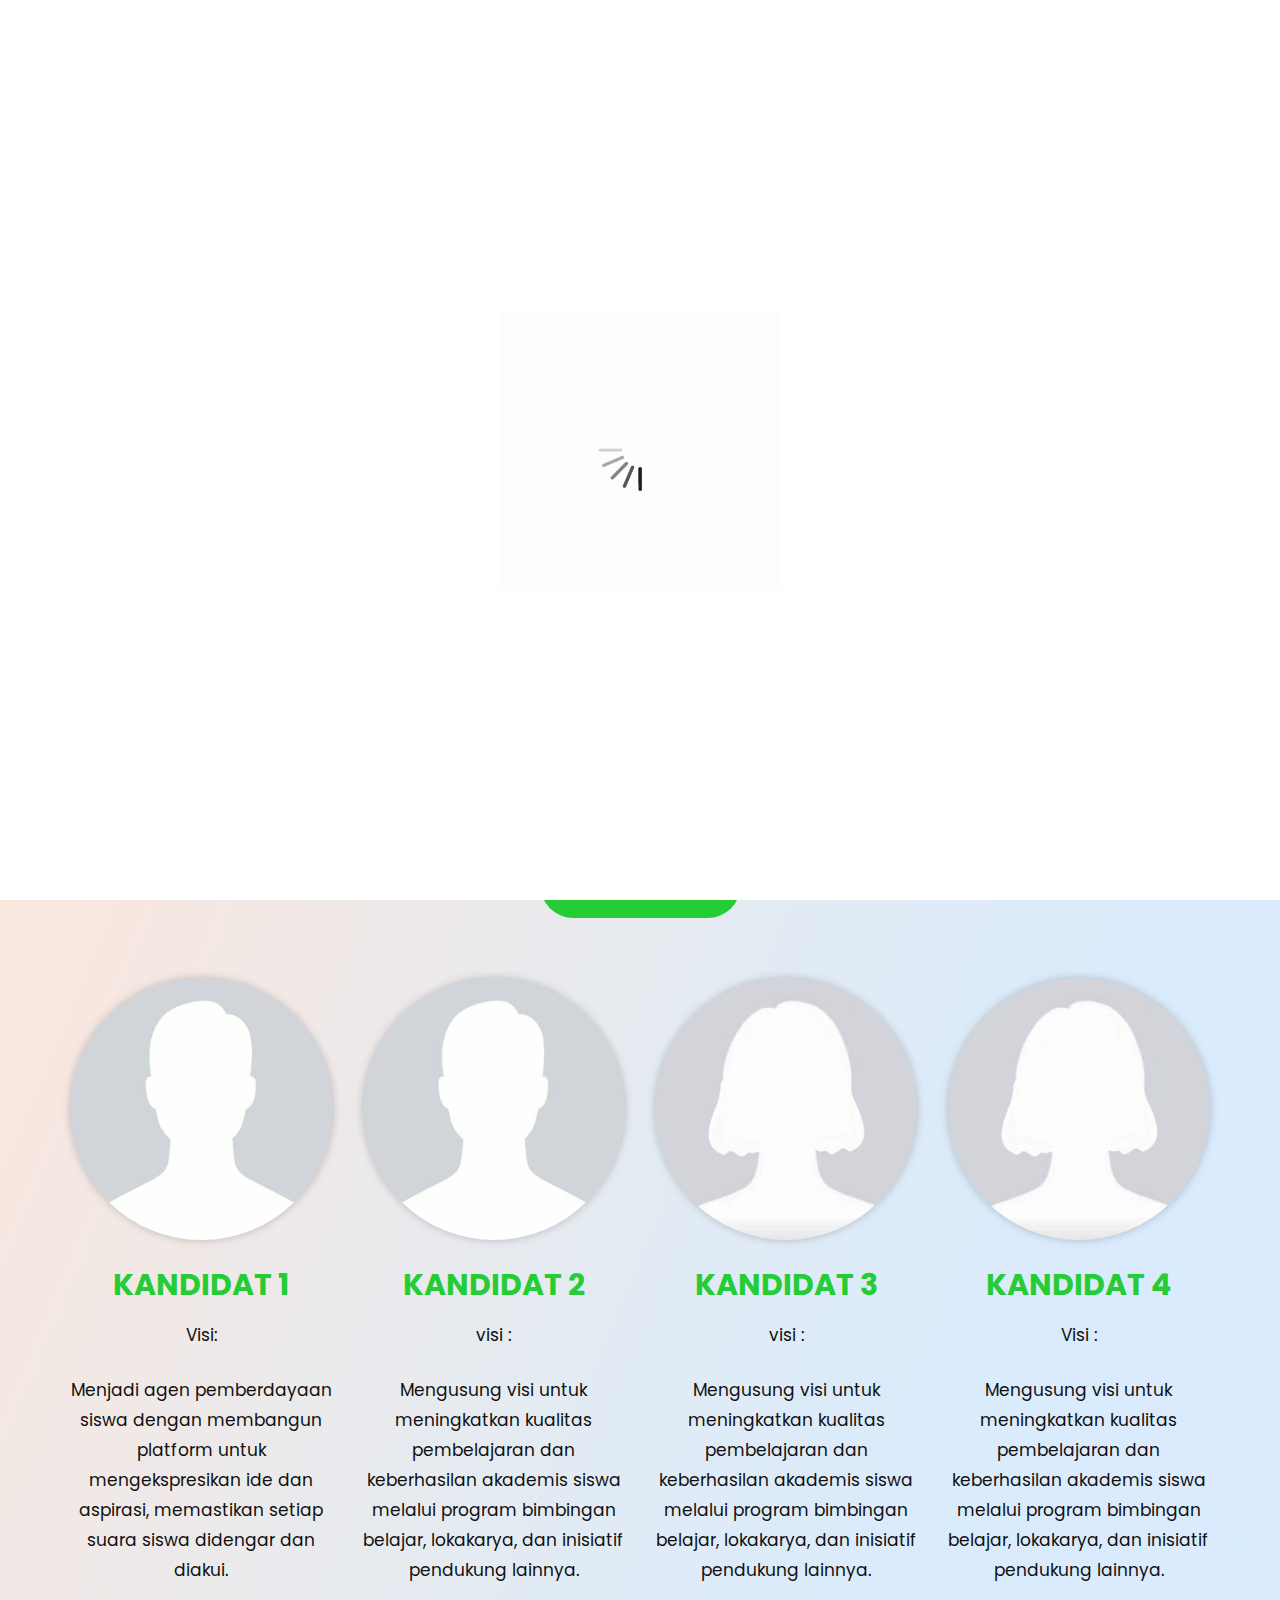
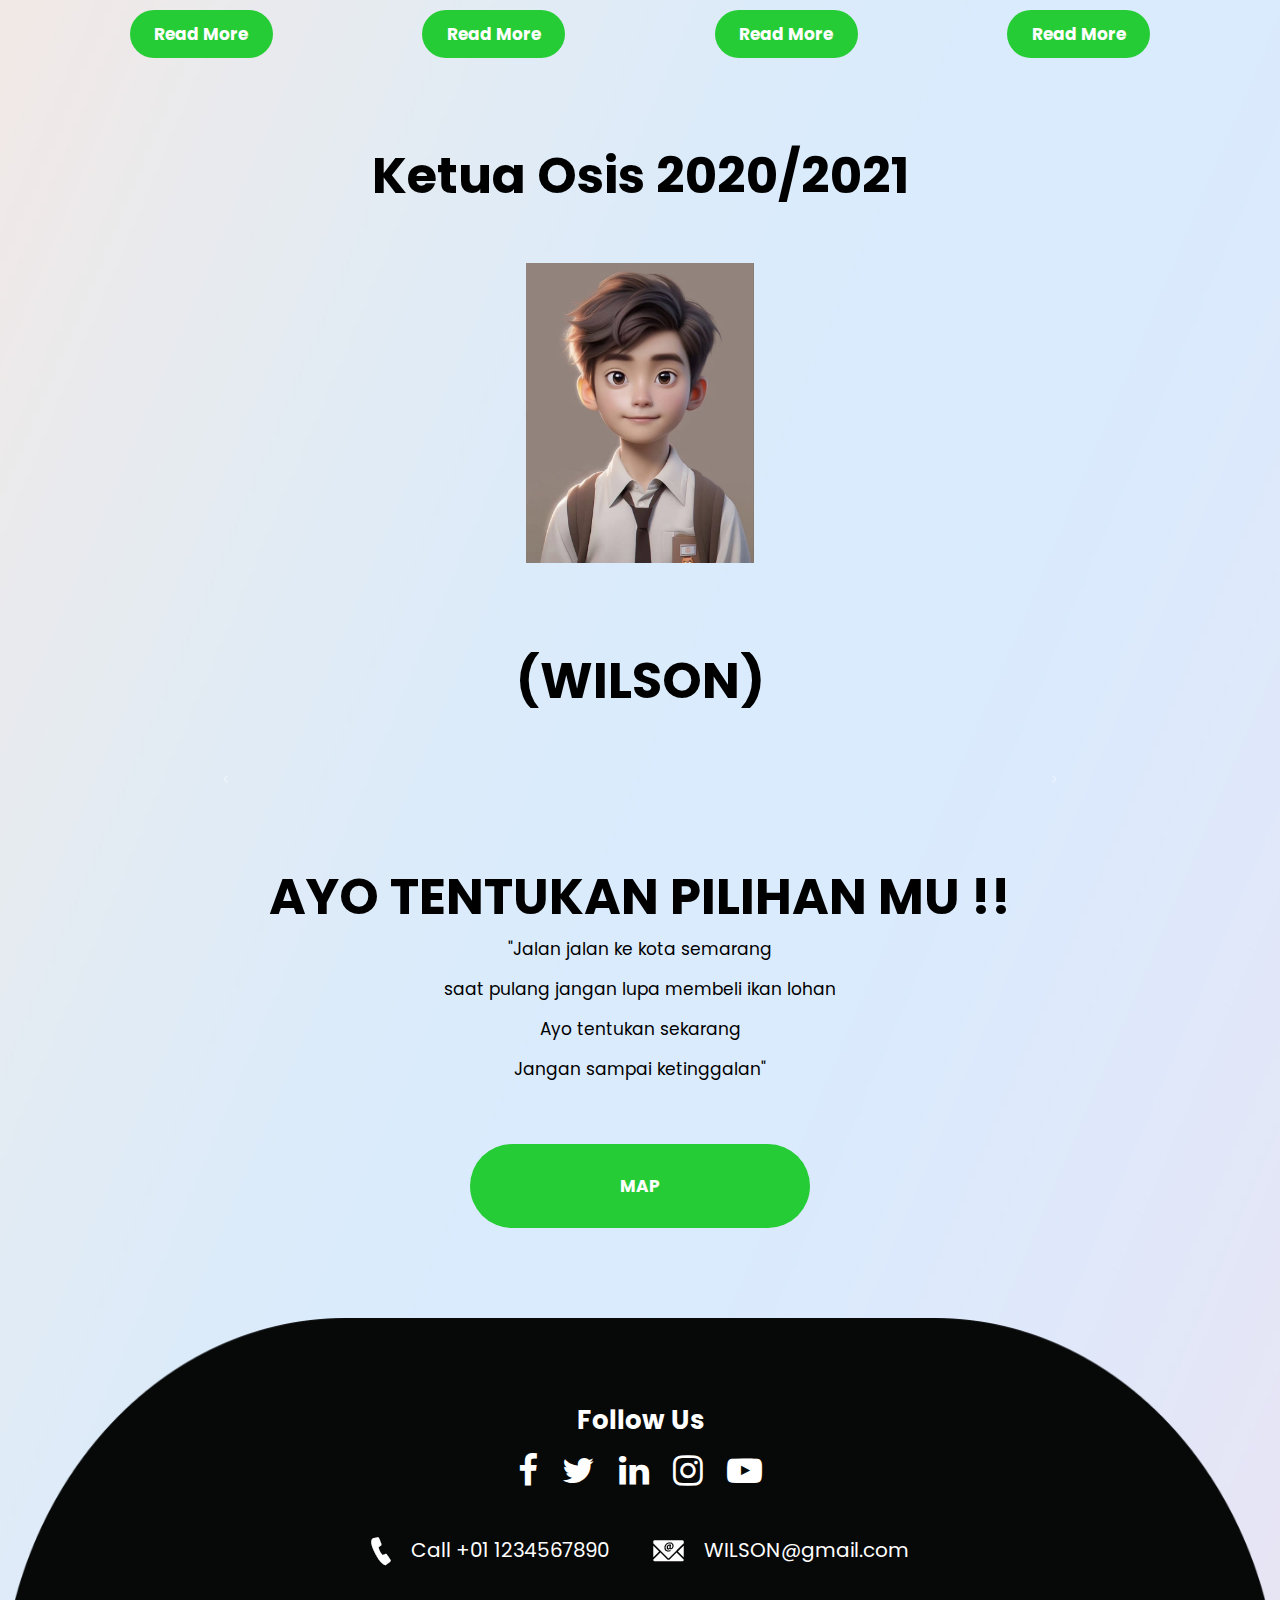
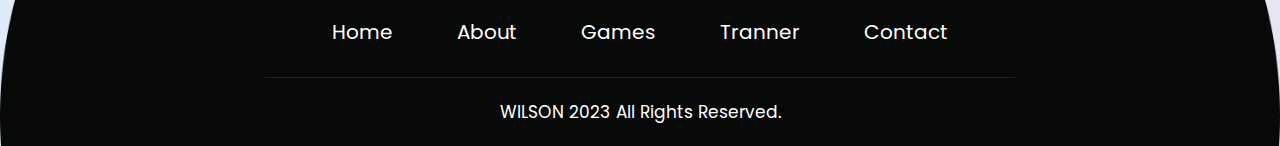
==== poject/index.html @ 49f925e5 "Merge branch 'WLS' of https://github.com/rizkyherdian/TA-PBO-21B-WILSON into WLS" ====
<!DOCTYPE html>
<html lang="en">
   <head>
      <!-- basic -->
      <meta charset="utf-8">
      <meta http-equiv="X-UA-Compatible" content="IE=edge">
      <!-- mobile metas -->
      <meta name="viewport" content="width=device-width, initial-scale=1">
      <meta name="viewport" content="initial-scale=1, maximum-scale=1">
      <!-- site metas -->
      <title>Project PBO_Wilson</title>
      <meta name="keywords" content="">
      <meta name="description" content="">
      <meta name="author" content="">
      <!-- bootstrap css -->
      <link rel="stylesheet" href="css/bootstrap.min.css">
      <!-- style css -->
      <link rel="stylesheet" href="css/style.css">
      <!-- responsive-->
      <link rel="stylesheet" href="css/responsive.css">
      <!-- awesome fontfamily -->
      <link rel="stylesheet" href="https://cdnjs.cloudflare.com/ajax/libs/font-awesome/4.7.0/css/font-awesome.min.css">
      <!--[if lt IE 9]>
      <script src="https://oss.maxcdn.com/html5shiv/3.7.3/html5shiv.min.js"></script>
      <script src="https://oss.maxcdn.com/respond/1.4.2/respond.min.js"></script><![endif]-->
   </head>
   <!-- body -->
   <body class="main-layout">
      <!-- loader  -->
      <div class="loader_bg">
         <div class="loader"><img src="images/loading.gif" alt="" /></div>
      </div>
      <!-- end loader -->
      <div id="mySidepanel" class="sidepanel">
         <a href="javascript:void(0)" class="closebtn" onclick="closeNav()">×</a>
         <a class="active" href="index.html">Home</a>
         <a href="about.html">About</a>
         <a href="games.html">Games</a>
         <a href="tranner.html">Tranner</a>
         <a href="contact.html">Contact</a>
      </div>
      <!-- header -->
      <header>
         <!-- header inner -->
         <div class="head-top">
            <div class="container-fluid">
               <div class="row d_flex">
                  <div class="col-sm-3">
                     <div class="logo">
                        <a href="https://arkas.kemdikbud.go.id/"><img src="images/logo.png" /></a>
                     </div>
                  </div>
                  <div class="col-sm-9">
                     <ul class="email text_align_right">
                        <li><a href="Javascript:void(0)"><i class="fa fa-user" aria-hidden="true"></i></a></li>
                        <li><a href="Javascript:void(0)"><i class="fa fa-search" aria-hidden="true"></i></a></li>
                        <li> <button class="openbtn" onclick="openNav()"><img src="images/menu_btn.png"></button></li>
                     </ul>
                  </div>
               </div>
            </div>
         </div>
      </header>
      <!-- end header -->
      <!-- start slider section -->
      <div  class=" banner_main">
         <div class="container-fluid">
            <div class="row">
               <div class="col-md-12">
                  <div class="club">
                     <figure><img class="sm_n0" src="images/bbnner.png"> <img class="tes_n0" src="images/banner1.jpg"> </figure>
                     <div class="poa_t">
                        <h1>SMP NEGERI 13 BANDAR LAMPUNG </h1>
                        <p>Jl. Marga no.57, Beringin Raya, Kec. Kemiling, Kota Bandar Lampung.</p>
                     </div>
                  </div>
               </div>
            </div>
         </div>
      </div>
      <!-- end slider section -->
      <div class="footbol">
         <div class="container-fluid">
            <div class="row">
               <div class="col-md-12">
                  <div id="myCarousel" class="carousel slide" data-ride="carousel">
                     <ol class="carousel-indicators">
                        <li data-target="#myCarousel" data-slide-to="0" class="active"></li>
                        <li data-target="#myCarousel" data-slide-to="1"></li>
                        <li data-target="#myCarousel" data-slide-to="2"></li>
                     </ol>
                     <div class="carousel-inner">
                        <div class="carousel-item active">
                           <div class="container-fluid">
                              <div class="carousel-caption relative">
                                 <div class="bluid">
                                    <div class="size">
                                       <figure><img src="images/Bud1.png" alt="#"/></figure>
                                    </div>
                                    <a class="read_more" href="Javascript:void(0)">Read More </a>
                                 </div>
                              </div>
                           </div>
                        </div>
                        <div class="carousel-item">
                           <div class="container-fluid">
                              <div class="carousel-caption relative">
                                 <div class="bluid">
                                    <div class="size">

                                                                      
                                       <figure><img src="images/Bud1.png" alt="#"/></figure>
                                    </div>
                                    <a class="read_more" href="Javascript:void(0)">Read More </a>
                                 </div>
                              </div>
                           </div>
                        </div>
                     </div>
                     <a class="carousel-control-prev" href="#myCarousel" role="button" data-slide="prev">
                     <i class="fa fa-angle-left" aria-hidden="true"></i>
                     <span class="sr-only">Previous</span>
                     </a>
                     <a class="carousel-control-next" href="#myCarousel" role="button" data-slide="next">
                     <i class="fa fa-angle-right" aria-hidden="true"></i>
                     <span class="sr-only">Next</span>
                     </a>
                  </div>
               </div>
            </div>
         </div>
      </div>
      <!-- sports -->
      <div class="sports">
         <div class="container">
            <div class="row">
               <div class="col-md-10 offset-md-1">
                  <div class="titlepage text_align_center">
                     <h2>Suarakan Visi dan Misi Anda </h2>
                     <p>Platform ini membentuk sistem pemilihan kepemimpinan siswa yang berbasis teknologi, memfasilitasi siswa untuk mengusulkan kandidat, memahami visi dan misi mereka, dan memberikan suara secara elektronik.
                         Lebih dari sekadar alat pemilihan, inovasi ini juga membuka saluran komunikasi yang lebih efektif antara siswa, guru, dan pihak pengambil keputusan sekolah.</p>
                     <a class="read_more" href="sports.html">Read More</a>
                  </div>
               </div>
            </div>
            <div class="row d_flex">
               <div class="col-md-3">
                  <div class="sports_main text_align_center">
                     <figure><img  src="images/pf1.jpg" alt="#"/></figure>
                     <div class="sports_text">
                        <h3>KANDIDAT 1</h3>
                        <p>Visi:</p>
                        <p> Menjadi agen pemberdayaan siswa dengan membangun platform untuk mengekspresikan ide dan aspirasi, 
                           memastikan setiap suara siswa didengar dan diakui.</p>
                        <a class="read_more" href="sports.html">Read More</a>
                     </div>
                  </div>
               </div>
               <div class="col-md-3">
                  <div class="sports_main text_align_center">
                     <figure><img  src="images/pf1.jpg" alt="#"/></figure>
                     <div class="sports_text">
                        <h3>KANDIDAT 2</h3>
                        <p>visi :</p>
                        <p>Mengusung visi untuk meningkatkan kualitas pembelajaran dan keberhasilan akademis 
                           siswa melalui program bimbingan belajar, lokakarya, dan inisiatif pendukung lainnya.</p>
                        <a class="read_more" href="sports.html">Read More</a>
                     </div>
                  </div>
               </div>
               <div class="col-md-3">
                  <div class="sports_main text_align_center">
                     <figure><img  src="images/pf2.jpg" alt="#"/></figure>
                     <div class="sports_text">
                        <h3>KANDIDAT 3</h3>
                        <p>visi :</p>
                        <p>Mengusung visi untuk meningkatkan kualitas pembelajaran dan keberhasilan akademis siswa
                            melalui program bimbingan belajar, lokakarya, dan inisiatif pendukung lainnya.</p>
                        <a class="read_more" href="sports.html">Read More</a>
                     </div>
                  </div>
               </div>
               <div class="col-md-3">
                  <div class="sports_main text_align_center">
                     <figure><img  src="images/pf2.jpg" alt="#"/></figure>
                     <div class="sports_text">
                        <h3>KANDIDAT 4</h3>
                        <p>Visi :</p>
                        <p>Mengusung visi untuk meningkatkan kualitas pembelajaran dan keberhasilan akademis siswa melalui 
                           program bimbingan belajar, lokakarya, dan inisiatif pendukung lainnya.</p>
                        <a class="read_more" href="sports.html">Read More</a>
                     </div>
                  </div>
               </div>
            </div>
         </div>
      </div>
      <!-- end sports -->
      <!-- about -->
      <div class="about">
         <div class="container">
            <div class="row">
               <div class="col-md-12">
                  <div class="titlepage text_align_center">
                     <h2>Ketua Osis 2020/2021</h2>
                  </div>
               </div>
               <div class="col-md-12">
                  <div class="about_img">
                     <figure><img class="img_responsive" src="images/osis1.jpeg" alt="#"/></figure>
                     <div class="abo_btn">
                       
                     </div>
                  </div>
               </div>
            </div>
         </div>
      </div>
      <!-- end about -->
      <!-- trannir -->
      <div class="trannir">
         <div class="container">
            <div class="row">
               <div class="col-md-12">
                  <div class="titlepage text_align_center">
                     <h2>(WILSON)</h2>
                     <p></p>
                  </div>
               </div>
            </div>
            <div class="row d_flex">
               <div class="col-lg-10 offset-lg-1 col-md-12">
                  <div id="testimo" class="carousel slide our_trannir" data-ride="carousel">
                     <ol class="carousel-indicators">
                        <li data-target="#testimo" data-slide-to="0" class="active"></li>
                        <li data-target="#testimo" data-slide-to="1"></li>
                        <li data-target="#testimo" data-slide-to="2"></li>
                     </ol>
                        <div class="carousel-item">
                           <div class="container">
                              <div class="carousel-caption posi_in">
                                 <div class="trannir_text">
                                    <i><img src="images/clint.jpg" alt="#"/></i>
                                    <h3>Denial sork</h3>
                                    <span>Trannir</span>
                                    <ul class="social_icon text_align_center">
                                       <li> <a href="Javascript:void(0)"><i class="fa fa-facebook-f"></i></a></li>
                                       <li> <a href="Javascript:void(0)"><i class="fa fa-twitter"></i></a></li>
                                       <li> <a href="Javascript:void(0)"><i class="fa fa-linkedin" aria-hidden="true"></i></a></li>
                                       <li> <a href="Javascript:void(0)"><i class="fa fa-instagram" aria-hidden="true"></i></a></li>
                                       <li> <a href="Javascript:void(0)"><i class="fa fa-youtube-play" aria-hidden="true"></i></a></li>
                                    </ul>
                                 </div>
                              </div>
                           </div>
                        </div>
                        <div class="carousel-item">
                           <div class="container">
                              <div class="carousel-caption posi_in">
                                 <div class="trannir_text">
                                    <i><img src="images/clint.jpg" alt="#"/></i>
                                    <h3>Denial sork</h3>
                                    <span>Trannir</span>
                                    <ul class="social_icon text_align_center">
                                       <li> <a href="Javascript:void(0)"><i class="fa fa-facebook-f"></i></a></li>
                                       <li> <a href="Javascript:void(0)"><i class="fa fa-twitter"></i></a></li>
                                       <li> <a href="Javascript:void(0)"><i class="fa fa-linkedin" aria-hidden="true"></i></a></li>
                                       <li> <a href="Javascript:void(0)"><i class="fa fa-instagram" aria-hidden="true"></i></a></li>
                                       <li> <a href="Javascript:void(0)"><i class="fa fa-youtube-play" aria-hidden="true"></i></a></li>
                                    </ul>
                                 </div>
                              </div>
                           </div>
                        </div>
                     </div>
                     <a class="carousel-control-prev" href="#testimo" role="button" data-slide="prev">
                     <i class="fa fa-angle-left" aria-hidden="true"></i>
                     <span class="sr-only">Previous</span>
                     </a>
                     <a class="carousel-control-next" href="#testimo" role="button" data-slide="next">
                     <i class="fa fa-angle-right" aria-hidden="true"></i>
                     <span class="sr-only">Next</span>
                     </a>
                  </div>
               </div>
            </div>
         </div>
      </div>
      <!-- end trannir -->
      <!-- our_club -->
      <div class="our_club">
         <div class="container">
            <div class="row">
               <div class="col-md-10 offset-md-1">
                  <div class="titlepage text_align_center">
                     <h2>AYO TENTUKAN PILIHAN MU !!</h2>
                     <p>"Jalan jalan ke kota semarang</p>
                     <p>saat pulang jangan lupa membeli ikan lohan</p>
                     <p>Ayo tentukan sekarang </p>
                     <p>Jangan sampai ketinggalan"</p>
                  </div>
               </div>
               <div class="col-md-12">
                  <div class="club_btn">
                     
                     <a class="read_more" href="https://maps.app.goo.gl/nCgKA7qinXWR5DsF6">Map</a>
                     
                  </div>
               </div>
            </div>
         </div>
      </div>
      <!-- end our_club -->
      <!-- footer -->
      <footer>
         <div class="footer">
            <div class="container">
               <div class="row">
                  <div class="col-md-8 offset-md-2">
                     <h3>Follow Us</h3>
                     <ul class="social_icon text_align_center">
                        <li> <a href="Javascript:void(0)"><i class="fa fa-facebook-f"></i></a></li>
                        <li> <a href="Javascript:void(0)"><i class="fa fa-twitter"></i></a></li>
                        <li> <a href="Javascript:void(0)"><i class="fa fa-linkedin" aria-hidden="true"></i></a></li>
                        <li> <a href="Javascript:void(0)"><i class="fa fa-instagram" aria-hidden="true"></i></a></li>
                        <li> <a href="Javascript:void(0)"><i class="fa fa-youtube-play" aria-hidden="true"></i></a></li>
                     </ul>
                     <div class="conta text_align_center">
                        <ul>
                           <li> <a href="Javascript:void(0)"><img src="images/call.png" alt="#"/> Call +01 1234567890
                              </a>
                           </li>
                           <li> <a href="Javascript:void(0)"><img src="images/mall.png" alt="#"/> WILSON@gmail.com
                              </a>
                           </li>
                        </ul>
                     </div>
                  </div>
                  <div class="col-md-8 offset-md-2">
                     <div class="menu_bottom text_align_center">
                        <ul>
                           <li><a href="index.html">Home</a></li>
                           <li><a href="about.html">About</a></li>
                           <li><a href="games.html">Games</a></li>
                           <li><a href="tranner.html">Tranner</a></li>
                           <li><a href="contact.html">Contact</a></li>
                        </ul>
                     </div>
                  </div>
               </div>
            </div>
            <div class="copyright text_align_center">
               <div class="container">
                  <div class="row">
                     <div class="col-md-8 offset-md-2">
                        <p>WILSON 2023 All Rights Reserved.</a></p>
                     </div>
                  </div>
               </div>
            </div>
         </div>
      </footer>
      <!-- end footer -->
      <!-- Javascript files-->
      <script src="js/jquery.min.js"></script>
      <script src="js/bootstrap.bundle.min.js"></script>
      <script src="js/jquery-3.0.0.min.js"></script>
      <script src="js/custom.js"></script>
   </body>
</html>
---- poject/css/style.css ----
/*--------------------------------------------------------------------- 
File Name: style.css 
---------------------------------------------------------------------*/


/*--------------------------------------------------------------------- 
import Fonts 
---------------------------------------------------------------------*/

@import url('https://fonts.googleapis.com/css?family=Rajdhani:300,400,500,600,700');
@import url('https://fonts.googleapis.com/css?family=Poppins:100,100i,200,200i,300,300i,400,400i,500,500i,600,600i,700,700i,800,800i,900,900i');
@import url('https://fonts.googleapis.com/css?family=Raleway:100,100i,200,200i,300,300i,400,400i,500,500i,600,600i,700,700i,800,800i,900,900i');
@import url('https://fonts.googleapis.com/css?family=Open+Sans:400,600,600i,700,700i,800,800i&display=swap');

/*--------------------------------------------------------------------- import Files ---------------------------------------------------------------------*/

@import url(font-awesome.min.css);
@import url(owl.carousel.min.css);

/*--------------------------------------------------------------------- 
basic 
---------------------------------------------------------------------*/

body {
     color: #666666;
     font-size: 14px;
     font-family: 'Poppins', sans-serif;
     line-height: 1.80857;
     font-weight: normal;
     background: url(../images/bg-body.jpg);
     background-position: center;
     background-repeat: no-repeat;
}
.size
{
     width: 25%;
     height: 20%;
     display: block;
    margin-left: auto;
    margin-right: auto;
}
a {
     color: #1f1f1f;
     text-decoration: none !important;
     outline: none !important;
     -webkit-transition: all .3s ease-in-out;
     -moz-transition: all .3s ease-in-out;
     -ms-transition: all .3s ease-in-out;
     -o-transition: all .3s ease-in-out;
     transition: all .3s ease-in-out;
}

h1,
h2,
h3,
h4,
h5,
h6 {
     letter-spacing: 0;
     font-weight: normal;
     position: relative;
     padding: 0;
     font-weight: normal;
     line-height: normal;
     color: #111111;
     margin: 0
}

h1 {
     font-size: 24px
}

h2 {
     font-size: 22px
}

h3 {
     font-size: 18px
}

h4 {
     font-size: 16px
}

h5 {
     font-size: 14px
}

h6 {
     font-size: 13px
}

*,
*::after,
*::before {
     -webkit-box-sizing: border-box;
     -moz-box-sizing: border-box;
     box-sizing: border-box;
}

h1 a,
h2 a,
h3 a,
h4 a,
h5 a,
h6 a {
     color: #212121;
     text-decoration: none!important;
     opacity: 1
}

button:focus {
     outline: none;
}

ul,
li,
ol {
     margin: 0px;
     padding: 0px;
     list-style: none;
}

p {
     margin: 0px;
     padding: 0;
     font-weight: 400;
     font-size: 17px;
     line-height: 28px;
}

a {
     color: #222222;
     text-decoration: none;
     outline: none !important;
}

a,
.btn {
     text-decoration: none !important;
     outline: none !important;
     -webkit-transition: all .3s ease-in-out;
     -moz-transition: all .3s ease-in-out;
     -ms-transition: all .3s ease-in-out;
     -o-transition: all .3s ease-in-out;
     transition: all .3s ease-in-out;
}

img {
     max-width: 100%;
     height: auto;
}

 :focus {
     outline: 0;
}

.btn-custom {
     margin-top: 20px;
     background-color: transparent !important;
     border: 2px solid #ddd;
     padding: 12px 40px;
     font-size: 16px;
}

.lead {
     font-size: 18px;
     line-height: 30px;
     color: #767676;
     margin: 0;
     padding: 0;
}

.form-control:focus {
     border-color: #ffffff !important;
     box-shadow: 0 0 0 .2rem rgba(255, 255, 255, .25);
}

.navbar-form input {
     border: none !important;
}

.badge {
     font-weight: 500;
}

blockquote {
     margin: 20px 0 20px;
     padding: 30px;
}

button {
     border: 0;
     margin: 0;
     padding: 0;
     cursor: pointer;
}

.full {
     width: 100%;
     float: left;
     margin: 0;
     padding: 0;
}

.text_align_center {
     text-align: center;
}

.text_align_left {
     text-align: left;
}

.text_align_right {
     text-align: right;
}

.d_flex {
     display: flex;
     align-items: center;
     flex-wrap: wrap;
}

.container {
     max-width: 1170px;
}


/*---------------------------- 
loader  
----------------------------*/

.loader_bg {
     position: fixed;
     z-index: 9999999;
     background: #fff;
     width: 100%;
     height: 100%;
}

.loader {
     height: 100%;
     width: 100%;
     position: absolute;
     left: 0;
     top: 0;
     display: flex;
     justify-content: center;
     align-items: center;
}

.loader img {
     width: 280px;
}


/*--------------------------------------------------------------------- 
header 
---------------------------------------------------------------------*/

header {
     background: transparent;
     width: 100%;
     padding: 40px 0px;
     position: absolute;
     z-index: 9;
}


/*--------------------------------------------------------------------- 
menu section
---------------------------------------------------------------------*/

ul.email {
     float: right;
     padding-top: 1px;
}

ul.email li {
     display: inline-block;
     padding-right: 20px;
}

ul.email li:last-child {
     padding-right: 0;
}

ul.email li a {
     color: #343650;
     font-size: 20px;
}

.sidepanel {
     width: 0;
     position: fixed;
     z-index: 9999999;
     height: 100%;
     top: 0;
     left: 0;
     background-color: #1f1d47;
     overflow-x: hidden;
     transition: 0.5s;
     padding-top: 60px;
}

.sidepanel a {
     padding: 8px 8px 8px 32px;
     text-decoration: none;
     font-size: 20px;
     color: #fff;
     display: block;
     transition: 0.3s;
}

.sidepanel a:hover {
     color: #26cc35;
}

.sidepanel a.active {
     color: #26cc35;
}

.sidepanel .closebtn {
     position: absolute;
     top: 0;
     right: 25px;
     font-size: 36px;
}

.openbtn {
     cursor: pointer;
     background-color: transparent;
     color: white;
     border: none;
}


/** banner_main **/

.banner_main {
     margin: 0 170px;
}

.tes_n0 {
     display: none;
}

.poa_t {
     position: absolute;
     top: 80px;
     left: 0;
     right: 0;
}

.club {
     text-align: center;
}

.club figure {
     margin: 0;
}

.club figure img {
     height: 417px;
}

.club h1 {
     color: #fff;
     font-size: 50px;
     line-height: 50px;
     text-transform: uppercase;
     font-weight: bold;
     padding-bottom: 10px;
}

.club p {
     color: #fff;
     line-height: 25px;
     font-weight: 400;
     font-size: 17px;
}

.footbol {
     margin-top: -180px;
}

#myCarousel .carousel-indicators {
     display: none;
}

#myCarousel a.carousel-control-next,
#myCarousel a.carousel-control-prev {
     background: #26cc35;
     width: 80px;
     height: 80px;
     top: 49%;
     opacity: 1;
     font-size: 35px;
     color: #fff;
     border-radius: 50px;
}

#myCarousel a.carousel-control-next {
     right: 5%;
}

#myCarousel a.carousel-control-prev {
     left: 5%;
}

#myCarousel a.carousel-control-next:focus,
#myCarousel a.carousel-control-next:hover,
#myCarousel a.carousel-control-prev:focus,
#myCarousel a.carousel-control-prev:hover {
     background: #1f1d47;
     color: #fff;
     opacity: 1;
}

.relative {
     position: inherit;
     bottom: 0;
     padding: 0;
}

.bluid {
     text-align: center;
}

.foot_img {
     background: #26cc35;
     max-width: 350px;
     margin: 0 auto;
     padding: 65px 0 58px 0;
     border-radius: 60%;
     margin-bottom: 80px;
}

.titlepage {
     padding-bottom: 60px;
}

.titlepage h2 {
     font-size: 50px;
     font-weight: bold;
     line-height: 55px;
     color: #000000;
}

.read_more {
     display: inline-block;
     background: #26cc35;
     color: #fff;
     max-width: 201px;
     height: 67px;
     line-height: 67px;
     width: 100%;
     font-size: 17px;
     text-align: center;
     font-weight: bold;
     border-radius: 50px;
     transition: ease-in all 0.5s;
}

.read_more:hover {
     background: #1f1d46;
     color: #fff;
     transition: ease-in all 0.5s;
}

.img_responsive {
     max-width: 20%;
     display: block;
    margin-left: auto;
    margin-right: auto;
}


/** sports **/

.sports {
     padding-top: 90px;
}

.sports .titlepage p {
     color: #000000;
     font-size: 17px;
     line-height: 30px;
     padding-top: 10px;
     margin-bottom: 40px;
}

.sports_main figure {
     margin: 0;
}

.dorder {
     border: #1f1d45 solid 40px;
}

.sports_main figure img {
     filter: drop-shadow(0px 0px 4px #1e1e1e3d);
     border-radius: 50%;
}

.sports_text h3 {
     padding-top: 30px;
     color: #26cc35;
     font-size: 30px;
     line-height: 30px;
     padding-bottom: 20px;
     font-weight: bold;
     text-transform: uppercase;
}

.sports_text p {
     color: #111111;
     font-size: 17px;
     line-height: 30px;
     padding-bottom: 25px;
}

.dark3 {
     color: #171717 !important;
}

.sports_text .read_more {
     max-width: 143px;
     line-height: 48px;
     height: 48px;
}


/* end sports */


/** about **/

.about {
     padding-top: 90px;
}

.about .titlepage p {
     color: #000000;
     font-size: 17px;
     line-height: 30px;
     padding-top: 10px;
}

.about_img figure {
     margin: 0;
}

.abo_btn {
     position: absolute;
     background-position: center;
     text-align: center;
     display: flex;
     align-items: center;
     justify-content: center;
     left: 0;
     right: 0;
     top: 0;
     bottom: 0;
}


/** end about **/


/** trannir **/

.trannir {
     padding-top: 90px;
}

.trannir .titlepage {
     padding-bottom: 60px;
}

.trannir .titlepage p {
     color: #000000;
     font-size: 17px;
     line-height: 30px;
     padding-top: 10px;
}

.posi_in {
     position: inherit;
     padding: 0;
}

.trannir_text i img {
     border-radius: 50%;
}

.trannir_text h3 {
     margin-top: 40px;
     color: #111111;
     font-size: 31px;
     padding: 0;
     font-weight: bold;
     line-height: 20px;
}

.trannir_text span {
     color: #26cc35;
     font-size: 23px;
     font-weight: bold;
     display: block;
}

.trannir_text ul.social_icon li a {
     color: #000000;
}

#testimo .carousel-indicators {
     display: none;
}

#testimo a.carousel-control-next,
#testimo a.carousel-control-prev {
     background: #26cc35;
     width: 80px;
     height: 80px;
     top: 49%;
     opacity: 1;
     font-size: 40px;
     border-radius: 40px;
     color: #fff;
}

#testimo a.carousel-control-next:focus,
#testimo a.carousel-control-next:hover,
#testimo a.carousel-control-prev:focus,
#testimo a.carousel-control-prev:hover {
     background: #1f1d47;
     color: #fff;
     opacity: 1;
}


/** end trannir **/


/* our_club */

.our_club {
     padding-top: 90px;
}

.our_club .titlepage p {
     color: #000000;
     font-size: 17px;
     line-height: 30px;
     padding-top: 10px;
}

.club_btn {
     display: flex;
     justify-content: center;
     flex-wrap: wrap;
}

.club_btn .read_more {
     max-width: 340px;
     height: 84px;
     line-height: 84px;
     text-transform: uppercase;
     margin: 0 11px;
}


/* end our_club */


/** footer **/

.footer {
     background: url(../images/footer_bg.png);
     background-repeat: no-repeat;
     background-position: center;
     background-size: 100% 100%;
     padding-top: 90px;
     margin-top: 90px;
}

.footer h3 {
     color: #ffffff;
     font-size: 26px;
     font-weight: bold;
     line-height: 25px;
     text-align: center;
}

ul.social_icon {
     padding-top: 20px;
}

ul.social_icon li {
     display: inline-block;
     padding-right: 20px;
}

ul.social_icon li:last-child {
     padding-right: 0;
}

ul.social_icon li a {
     color: #fff;
     display: inline-block;
     text-align: center;
     line-height: 35px;
     font-size: 35px;
     font-weight: bold;
}

ul.social_icon li a:hover {
     color: #26cc35;
     transform: rotate(360deg);
     transition: ease-in all 0.7s;
}

.conta {
     margin-top: 40px;
}

.conta ul li {
     display: inline-block;
     padding-right: 40px;
}

.conta ul li:last-child {
     padding-right: 0;
}

.conta ul li a {
     color: #fff;
     font-size: 20px;
}

.conta ul li a img {
     padding-right: 15px;
}

.menu_bottom {
     padding-top: 50px;
}

.menu_bottom li {
     display: inline-block;
     padding: 0 30px;
     color: #ffffff;
}

.menu_bottom ul li a {
     color: #fff;
     font-size: 20px;
     line-height: 29px;
}

.menu_bottom li a:hover {
     color: #26cc35;
}

.copyright {
     margin-top: 30px;
}

.copyright p {
     color: #fff;
     padding: 20px 0px;
     border-top: #222323 solid 1px;
}

.copyright a {
     color: #fff;
}

.copyright a:hover {
     color: #26cc35;
}


/** end footer **/


/*- - ener page css--*/

.inner_page header {
     box-shadow: 0 -3px 12px 0px #26cc35;
     position: inherit;
     background: #fff;
}

.inner_page .testimonial {
     margin-top: 90px;
}


/** contact section **/

.contact {
     padding-top: 90px;
}

.main_form .contactus {
     border: #fff solid 1px;
     padding: 0 15px;
     margin-bottom: 25px;
     width: 100%;
     height: 63px;
     background: #fff;
     color: #828181;
     font-size: 16px;
     font-weight: normal;
     box-shadow: 0px 0px 18px rgba(22, 22, 23, 0.11);
}

.main_form .textarea {
     border: #fff solid 1px;
     margin-bottom: 25px;
     width: 100%;
     background: #fff;
     color: #828181;
     font-size: 18px;
     font-weight: normal;
     padding: 36px 15px 0 15px;
     border-radius: 0;
     box-shadow: 0px 0px 18px rgba(22, 22, 23, 0.11);
     height: 109px;
}

.main_form .send_btn {
     font-size: 20px;
     transition: ease-in all 0.5s;
     background-color: #26cc35;
     text-transform: uppercase;
     color: #fff;
     padding: 12px 0px;
     max-width: 243px;
     width: 100%;
     display: block;
     margin-top: 10px !important;
     font-weight: 500;
     margin: 0 auto;
}

.main_form .send_btn:hover {
     background-color: #1f1d47;
     transition: ease-in all 0.5s;
     color: #000000;
}

#request *::placeholder {
     color: #828181;
     opacity: 1;
}


/** end contact section **/
---- poject/css/responsive.css ----
/*--------------------------------------------------------------------- 
File Name: responsive.css 
---------------------------------------------------------------------*/

@media (min-width: 1200px) and (max-width: 1320px) {}

@media (min-width: 992px) and (max-width: 1199px) {
    .banner_main {
        margin: 0 151px;
    }
    .club_btn .read_more {
        max-width: 296px;
    }
    .poa_t {
        padding: 0 30px;
    }
    .menu_bottom li {
        padding: 0 26px;
    }
}

@media (min-width: 768px) and (max-width: 991px) {
    .banner_main {
        margin: 0 151px;
    }
    .poa_t {
        padding: 0 30px;
    }
    .footbol {
        margin-top: -126px;
    }
    .club figure img {
        height: 354px;
    }
    .club_btn .read_more {
        max-width: 220px;
    }
    .conta ul li {
        padding-right: 25px;
    }
    .conta ul li a img {
        padding-right: 5px;
    }
    .menu_bottom li {
        padding: 0 11px;
    }
}

@media (min-width: 576px) and (max-width: 767px) {
    header {
        position: inherit;
        background: #fff;
    }
    .banner_main {
        margin: 0;
    }
    .sm_n0 {
        display: none;
    }
    .tes_n0 {
        display: inherit;
    }
    .poa_t {
        padding: 0 30px;
    }
    .sports_main {
        margin-bottom: 30px;
    }
    .club_btn .read_more {
        max-width: 174px;
        height: 64px;
        line-height: 64px;
        margin: 0 4px;
    }
    .menu_bottom li {
        padding: 0 16px;
    }
}

@media (max-width: 575px) {
    header {
        position: inherit;
        background: #fff;
    }
    .d_none {
        display: none !important;
    }
    .email {
        padding-top: 0 !important;
        margin-top: -44px;
    }
    .logo {
        display: block;
        width: 144px;
        float: left;
    }
    .banner_main {
        margin: 0;
    }
    .sm_n0 {
        display: none;
    }
    .tes_n0 {
        display: inherit;
    }
    .poa_t {
        padding: 0 30px;
        top: 58px;
    }
    .club h1 {
        font-size: 37px;
    }
    .sports_main {
        margin-bottom: 30px;
    }
    .club figure img {
        height: 276px;
    }
    .footbol {
        margin-top: -33px;
    }
    .dorder {
        border: #1f1d45 solid 10px;
    }
    .foot_img {
        max-width: 260px;
        padding: 23px 0 9px 0;
    }
    .abo_btn a img {
        width: 100px;
    }
    .titlepage h2 {
        font-size: 30px;
        line-height: 35px;
    }
    .club_btn .read_more {
        margin-top: 5px;
    }
    .footer {
        background: #070808;
    }
    .conta {
        text-align: left;
    }
    .menu_bottom li {
        padding: 0px 3px;
    }
    .menu_bottom ul li a {
        font-size: 14px;
    }
}
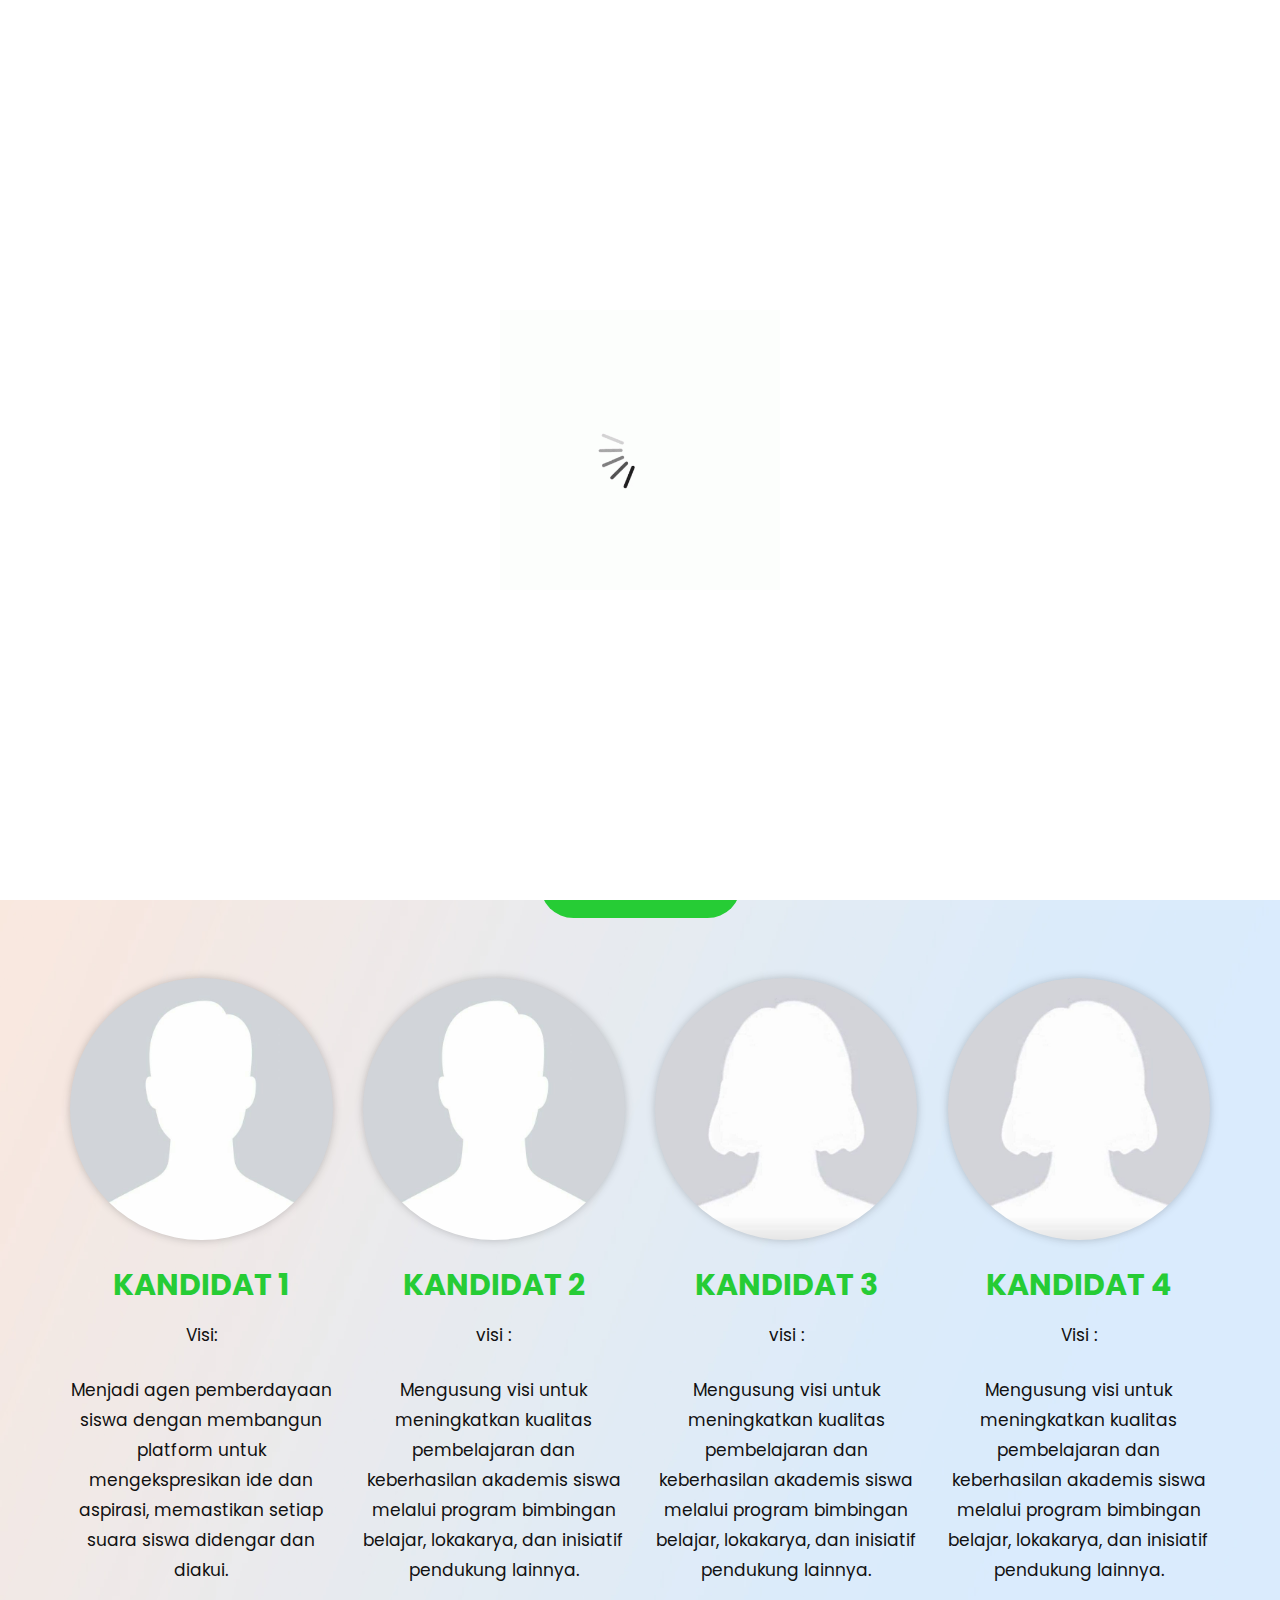
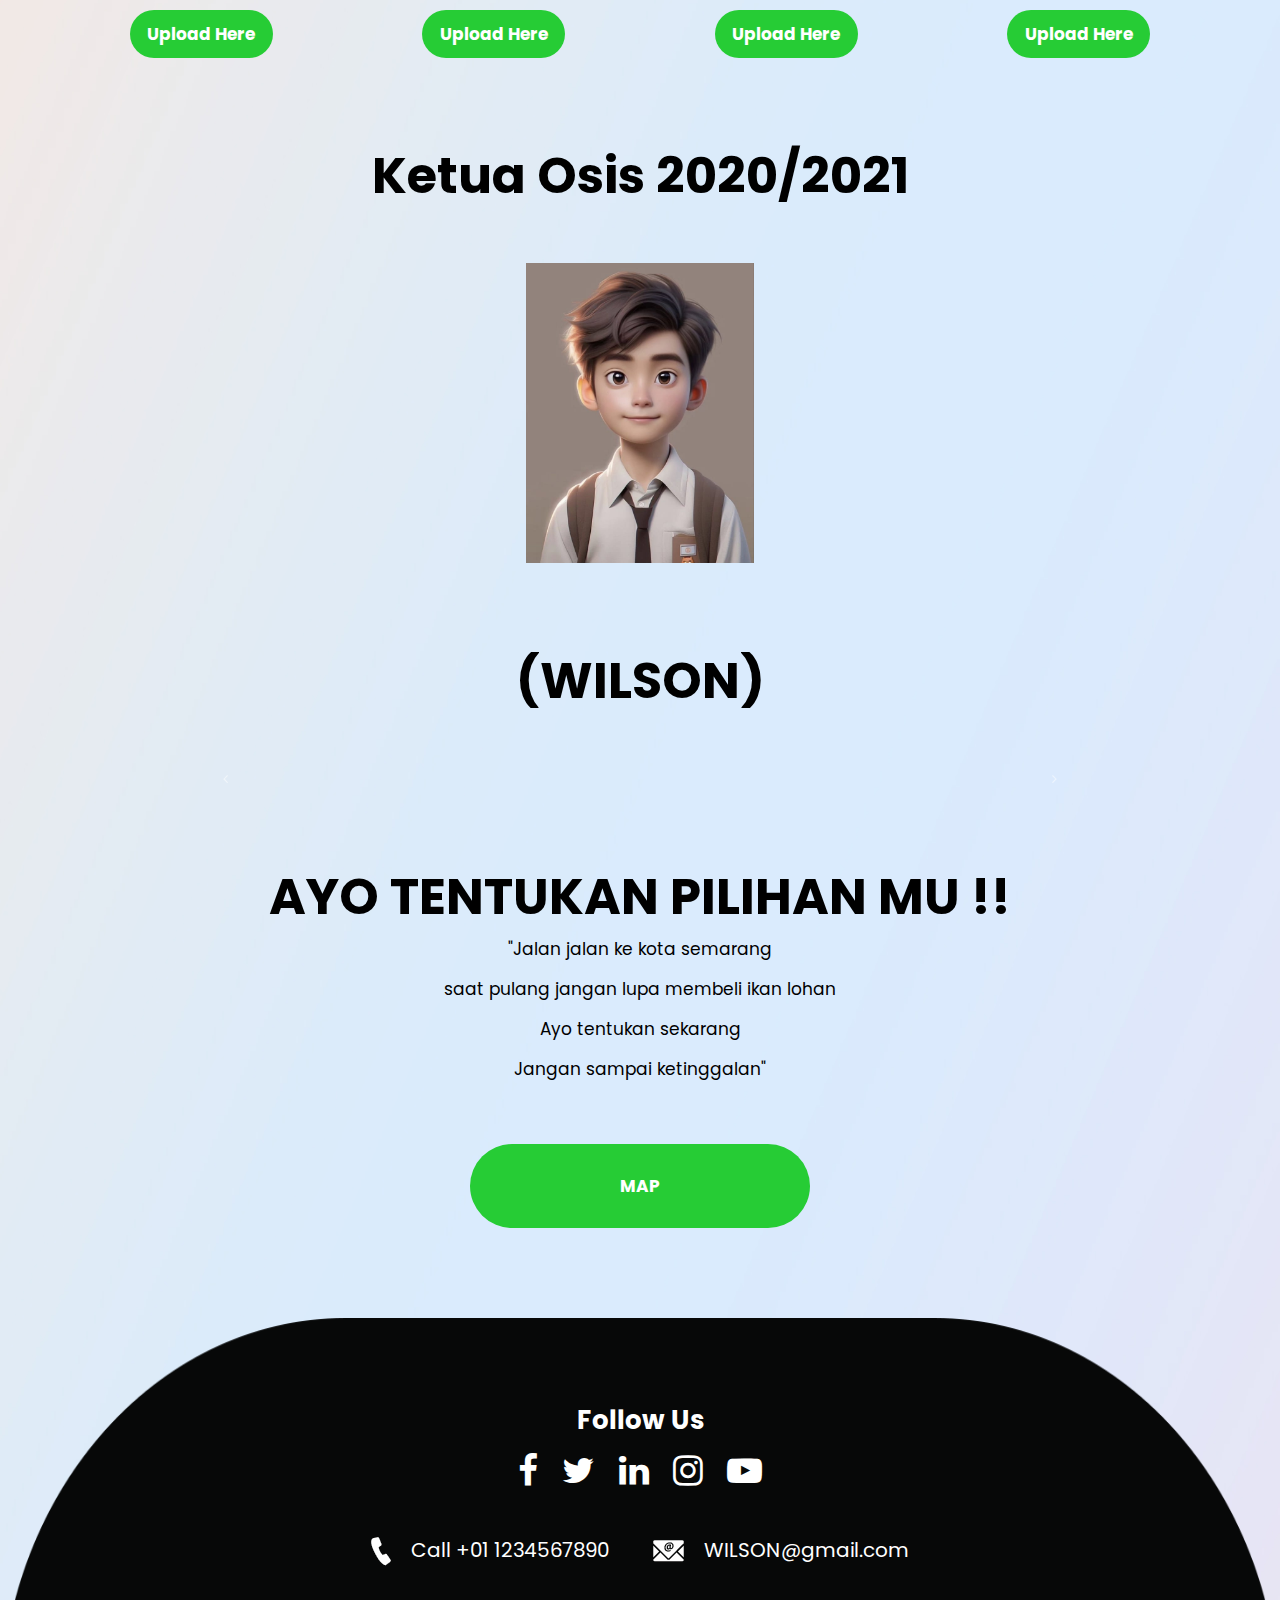
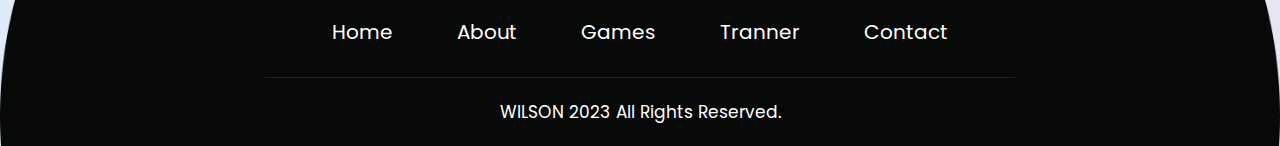
==== commit ee976f0f: "master : halaman login terbaru dan halaman daftar" ====
--- a/poject/index.html
+++ b/poject/index.html
@@ -152,7 +152,7 @@
                         <p>Visi:</p>
                         <p> Menjadi agen pemberdayaan siswa dengan membangun platform untuk mengekspresikan ide dan aspirasi, 
                            memastikan setiap suara siswa didengar dan diakui.</p>
-                        <a class="read_more" href="sports.html">Read More</a>
+                        <a class="read_more" href="upload.html">Upload Here</a>
                      </div>
                   </div>
                </div>
@@ -164,7 +164,7 @@
                         <p>visi :</p>
                         <p>Mengusung visi untuk meningkatkan kualitas pembelajaran dan keberhasilan akademis 
                            siswa melalui program bimbingan belajar, lokakarya, dan inisiatif pendukung lainnya.</p>
-                        <a class="read_more" href="sports.html">Read More</a>
+                        <a class="read_more" href="index.html">Upload Here</a>
                      </div>
                   </div>
                </div>
@@ -176,7 +176,7 @@
                         <p>visi :</p>
                         <p>Mengusung visi untuk meningkatkan kualitas pembelajaran dan keberhasilan akademis siswa
                             melalui program bimbingan belajar, lokakarya, dan inisiatif pendukung lainnya.</p>
-                        <a class="read_more" href="sports.html">Read More</a>
+                        <a class="read_more" href="index.html">Upload Here</a>
                      </div>
                   </div>
                </div>
@@ -188,7 +188,7 @@
                         <p>Visi :</p>
                         <p>Mengusung visi untuk meningkatkan kualitas pembelajaran dan keberhasilan akademis siswa melalui 
                            program bimbingan belajar, lokakarya, dan inisiatif pendukung lainnya.</p>
-                        <a class="read_more" href="sports.html">Read More</a>
+                        <a class="read_more" href="upload.html">Upload Here</a>
                      </div>
                   </div>
                </div>
--- a/poject/css/style.css
+++ b/poject/css/style.css
@@ -858,4 +858,5 @@
 }
 
 
+
 /** end contact section **/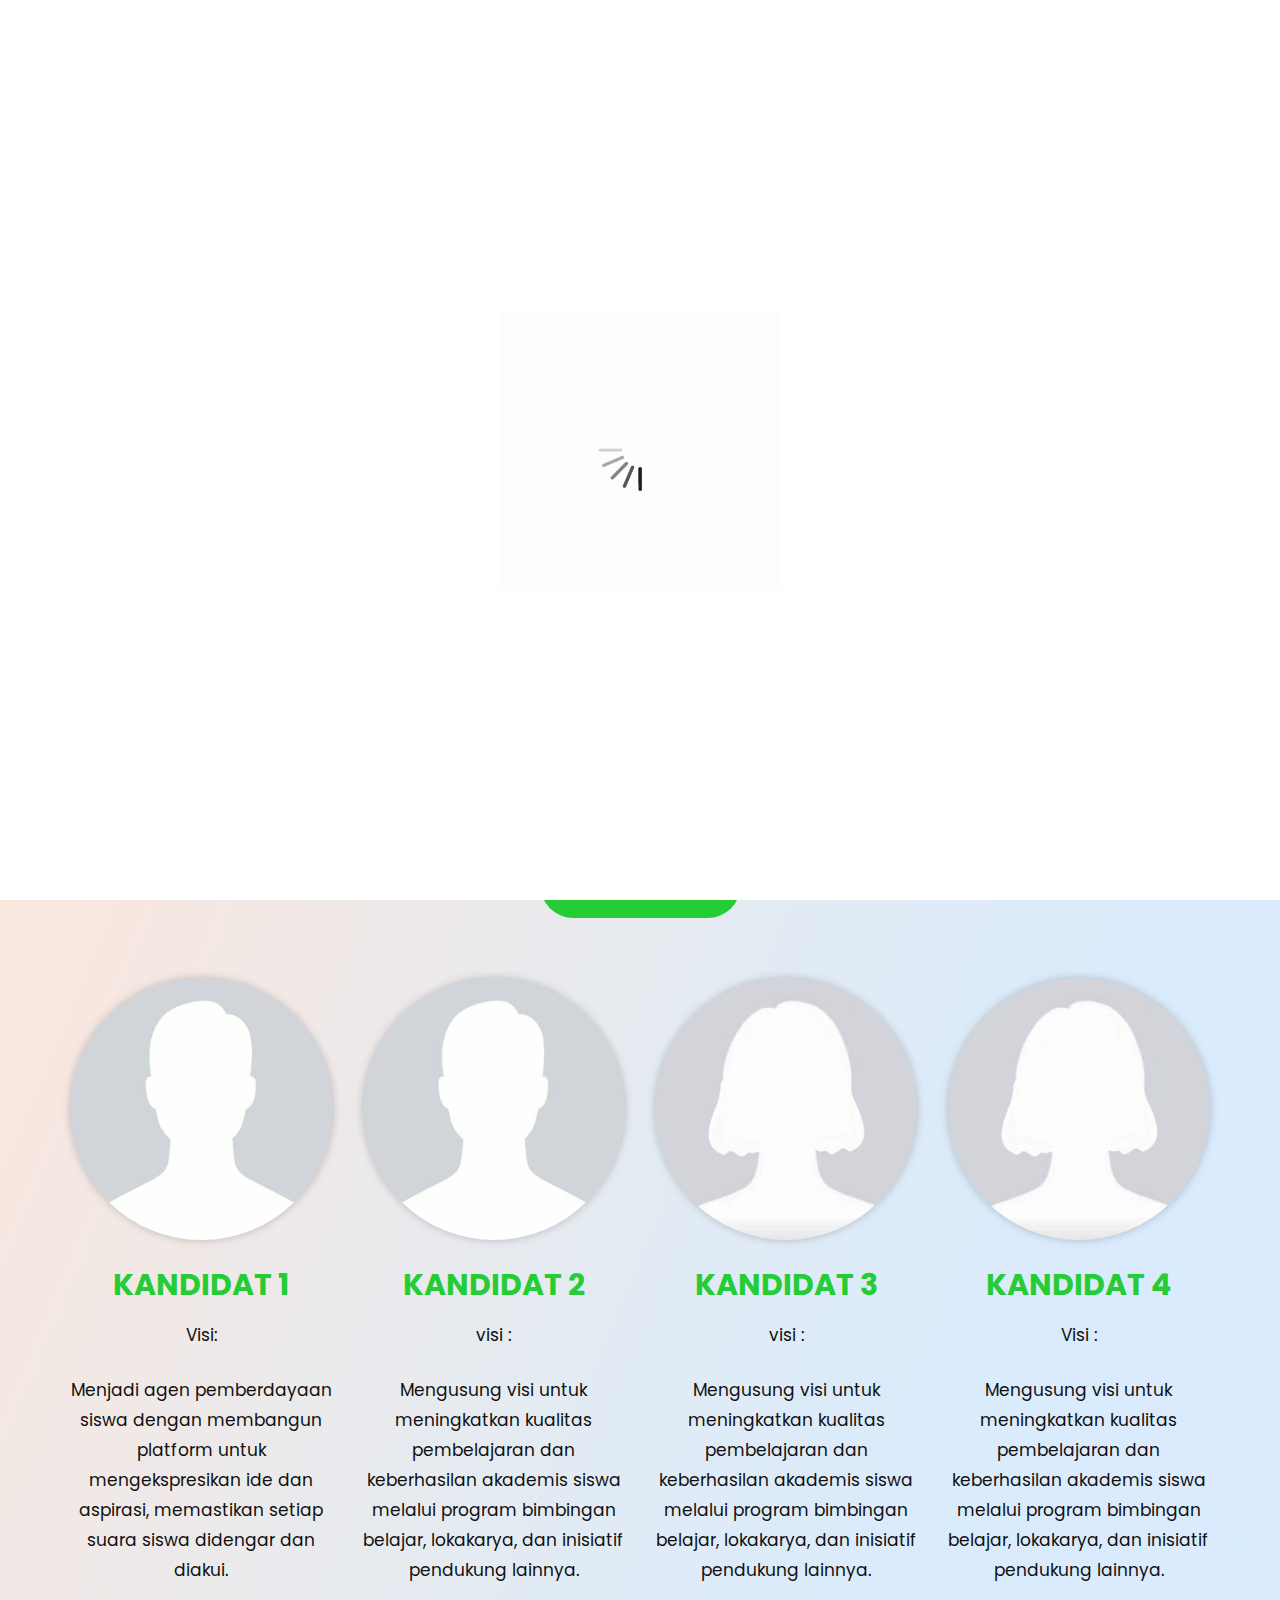
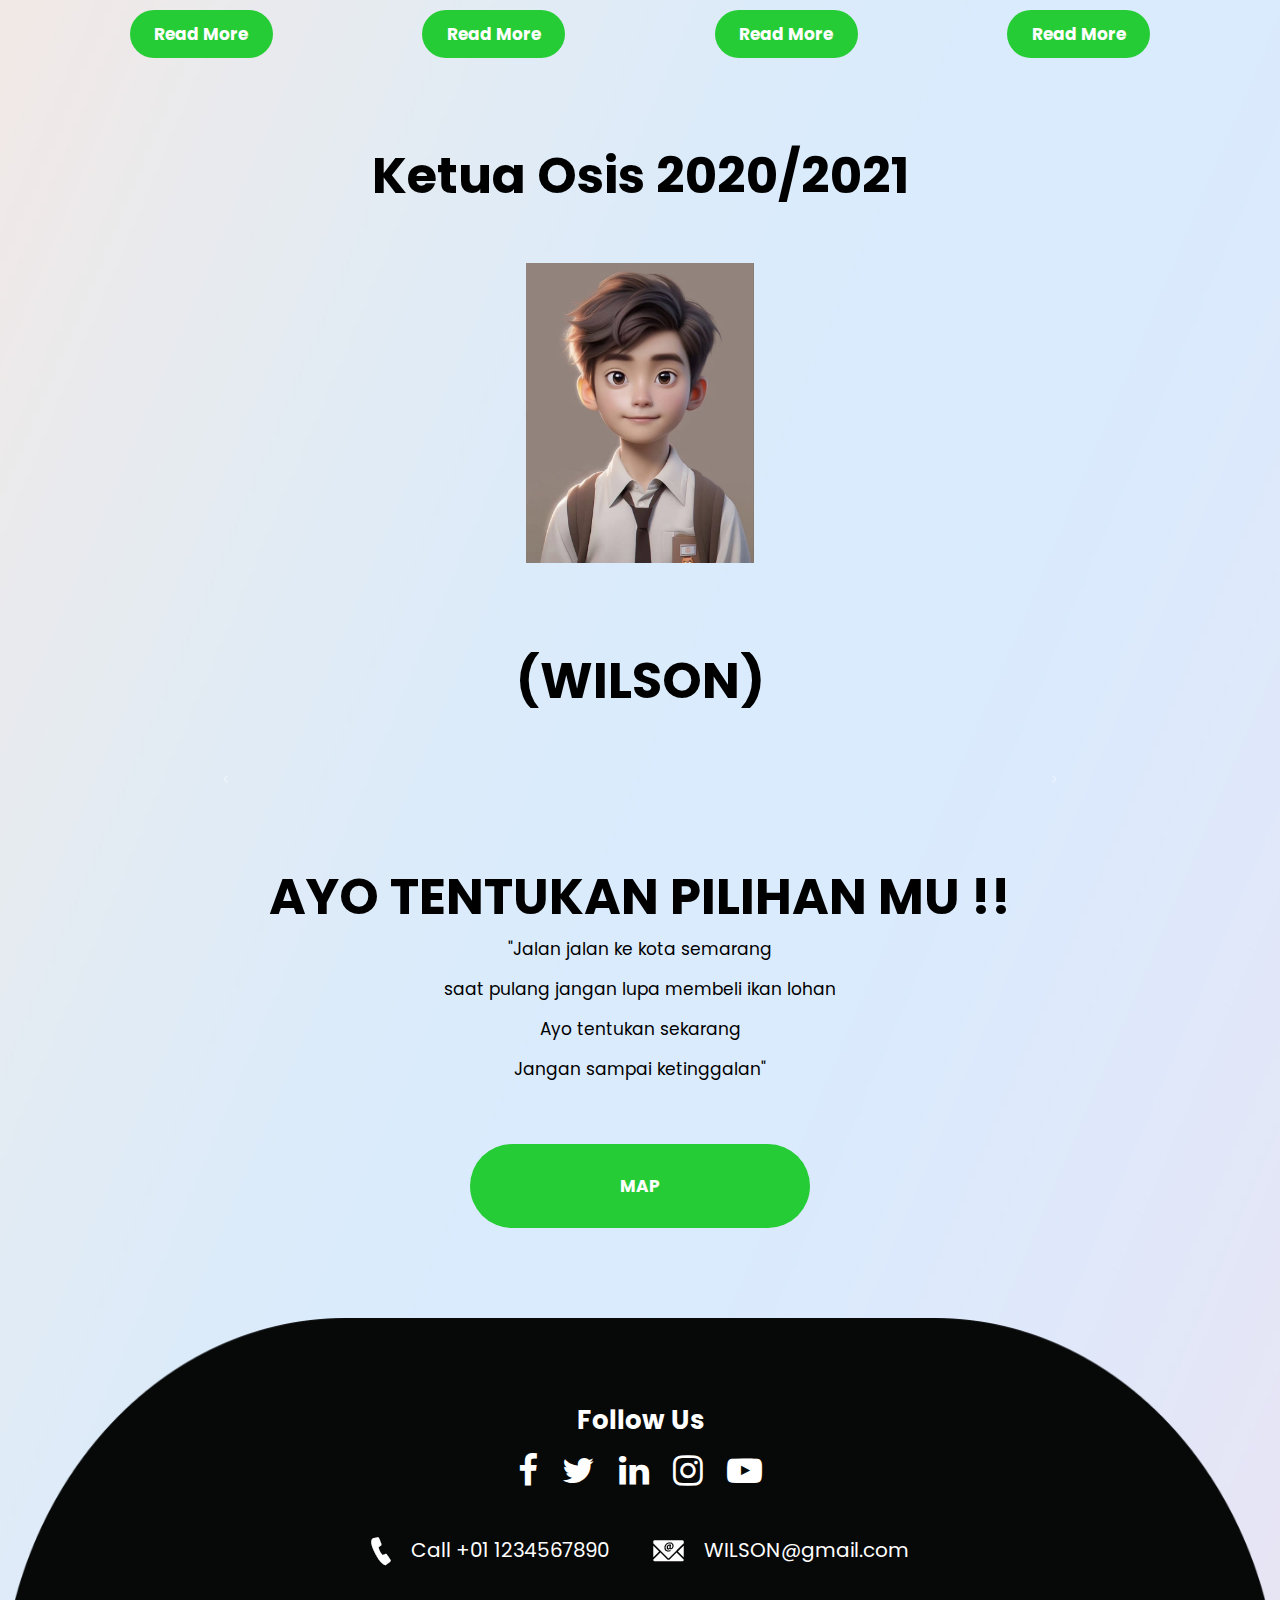
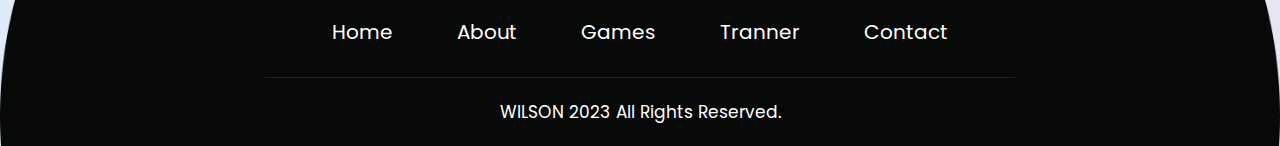
==== commit 88c939c4: "WLS:memperbaiki beberapa kesalahan upload" ====
--- a/poject/index.html
+++ b/poject/index.html
@@ -152,7 +152,7 @@
                         <p>Visi:</p>
                         <p> Menjadi agen pemberdayaan siswa dengan membangun platform untuk mengekspresikan ide dan aspirasi, 
                            memastikan setiap suara siswa didengar dan diakui.</p>
-                        <a class="read_more" href="upload.html">Upload Here</a>
+                        <a class="read_more" href="sports.html">Read More</a>
                      </div>
                   </div>
                </div>
@@ -164,7 +164,7 @@
                         <p>visi :</p>
                         <p>Mengusung visi untuk meningkatkan kualitas pembelajaran dan keberhasilan akademis 
                            siswa melalui program bimbingan belajar, lokakarya, dan inisiatif pendukung lainnya.</p>
-                        <a class="read_more" href="index.html">Upload Here</a>
+                        <a class="read_more" href="sports.html">Read More</a>
                      </div>
                   </div>
                </div>
@@ -176,7 +176,7 @@
                         <p>visi :</p>
                         <p>Mengusung visi untuk meningkatkan kualitas pembelajaran dan keberhasilan akademis siswa
                             melalui program bimbingan belajar, lokakarya, dan inisiatif pendukung lainnya.</p>
-                        <a class="read_more" href="index.html">Upload Here</a>
+                        <a class="read_more" href="sports.html">Read More</a>
                      </div>
                   </div>
                </div>
@@ -188,7 +188,7 @@
                         <p>Visi :</p>
                         <p>Mengusung visi untuk meningkatkan kualitas pembelajaran dan keberhasilan akademis siswa melalui 
                            program bimbingan belajar, lokakarya, dan inisiatif pendukung lainnya.</p>
-                        <a class="read_more" href="upload.html">Upload Here</a>
+                        <a class="read_more" href="sports.html">Read More</a>
                      </div>
                   </div>
                </div>
--- a/poject/css/style.css
+++ b/poject/css/style.css
@@ -858,5 +858,4 @@
 }
 
 
-
 /** end contact section **/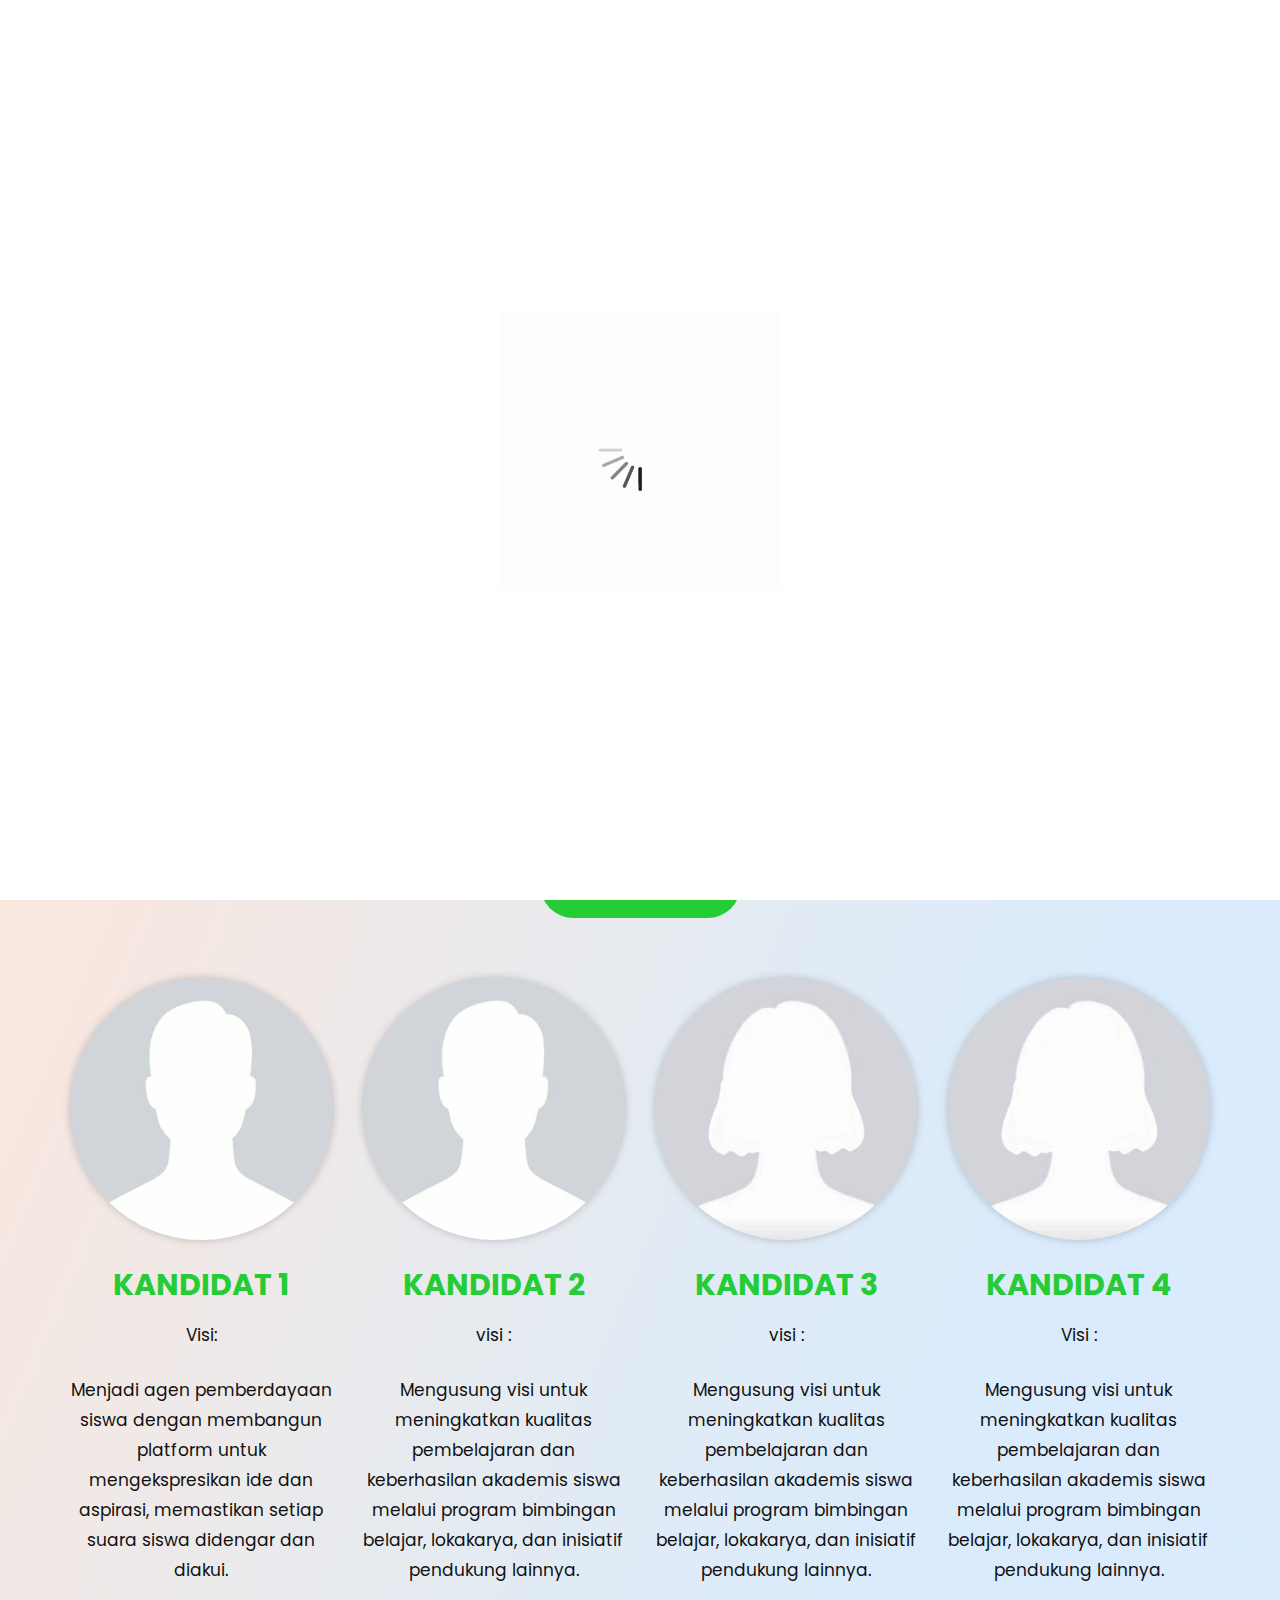
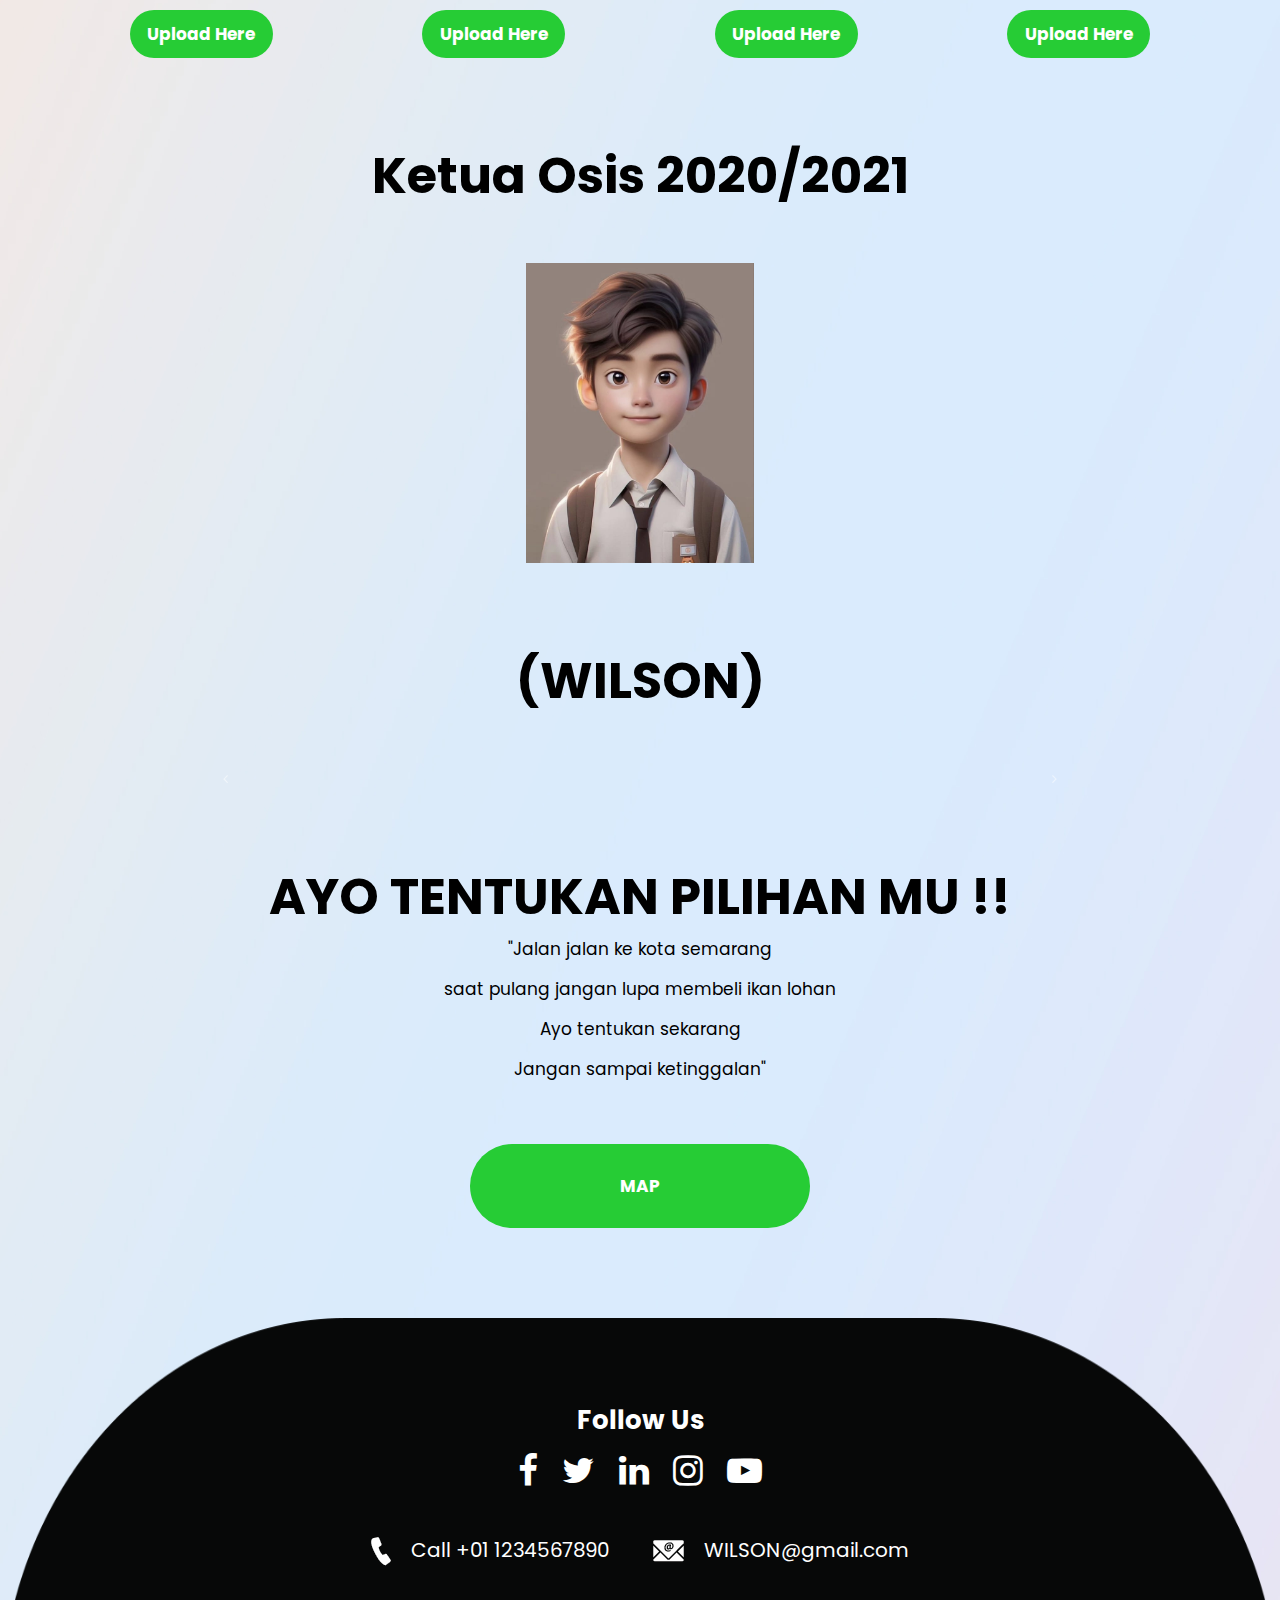
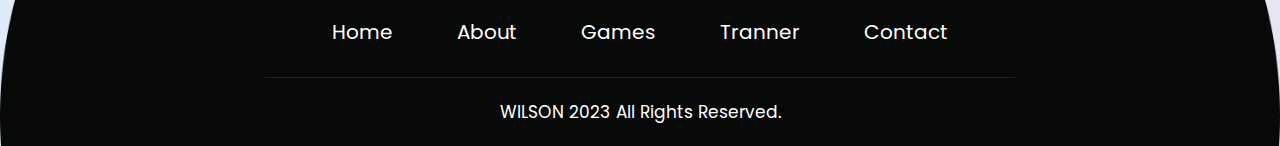
==== commit 48524464: "WLS:memperbaiki beberapa kesalahan upload" ====
--- a/poject/index.html
+++ b/poject/index.html
@@ -152,7 +152,7 @@
                         <p>Visi:</p>
                         <p> Menjadi agen pemberdayaan siswa dengan membangun platform untuk mengekspresikan ide dan aspirasi, 
                            memastikan setiap suara siswa didengar dan diakui.</p>
-                        <a class="read_more" href="sports.html">Read More</a>
+                        <a class="read_more" href="upload.html">Upload Here</a>
                      </div>
                   </div>
                </div>
@@ -164,7 +164,7 @@
                         <p>visi :</p>
                         <p>Mengusung visi untuk meningkatkan kualitas pembelajaran dan keberhasilan akademis 
                            siswa melalui program bimbingan belajar, lokakarya, dan inisiatif pendukung lainnya.</p>
-                        <a class="read_more" href="sports.html">Read More</a>
+                        <a class="read_more" href="index.html">Upload Here</a>
                      </div>
                   </div>
                </div>
@@ -176,7 +176,7 @@
                         <p>visi :</p>
                         <p>Mengusung visi untuk meningkatkan kualitas pembelajaran dan keberhasilan akademis siswa
                             melalui program bimbingan belajar, lokakarya, dan inisiatif pendukung lainnya.</p>
-                        <a class="read_more" href="sports.html">Read More</a>
+                        <a class="read_more" href="index.html">Upload Here</a>
                      </div>
                   </div>
                </div>
@@ -188,7 +188,7 @@
                         <p>Visi :</p>
                         <p>Mengusung visi untuk meningkatkan kualitas pembelajaran dan keberhasilan akademis siswa melalui 
                            program bimbingan belajar, lokakarya, dan inisiatif pendukung lainnya.</p>
-                        <a class="read_more" href="sports.html">Read More</a>
+                        <a class="read_more" href="upload.html">Upload Here</a>
                      </div>
                   </div>
                </div>
--- a/poject/css/style.css
+++ b/poject/css/style.css
@@ -858,4 +858,5 @@
 }
 
 
+
 /** end contact section **/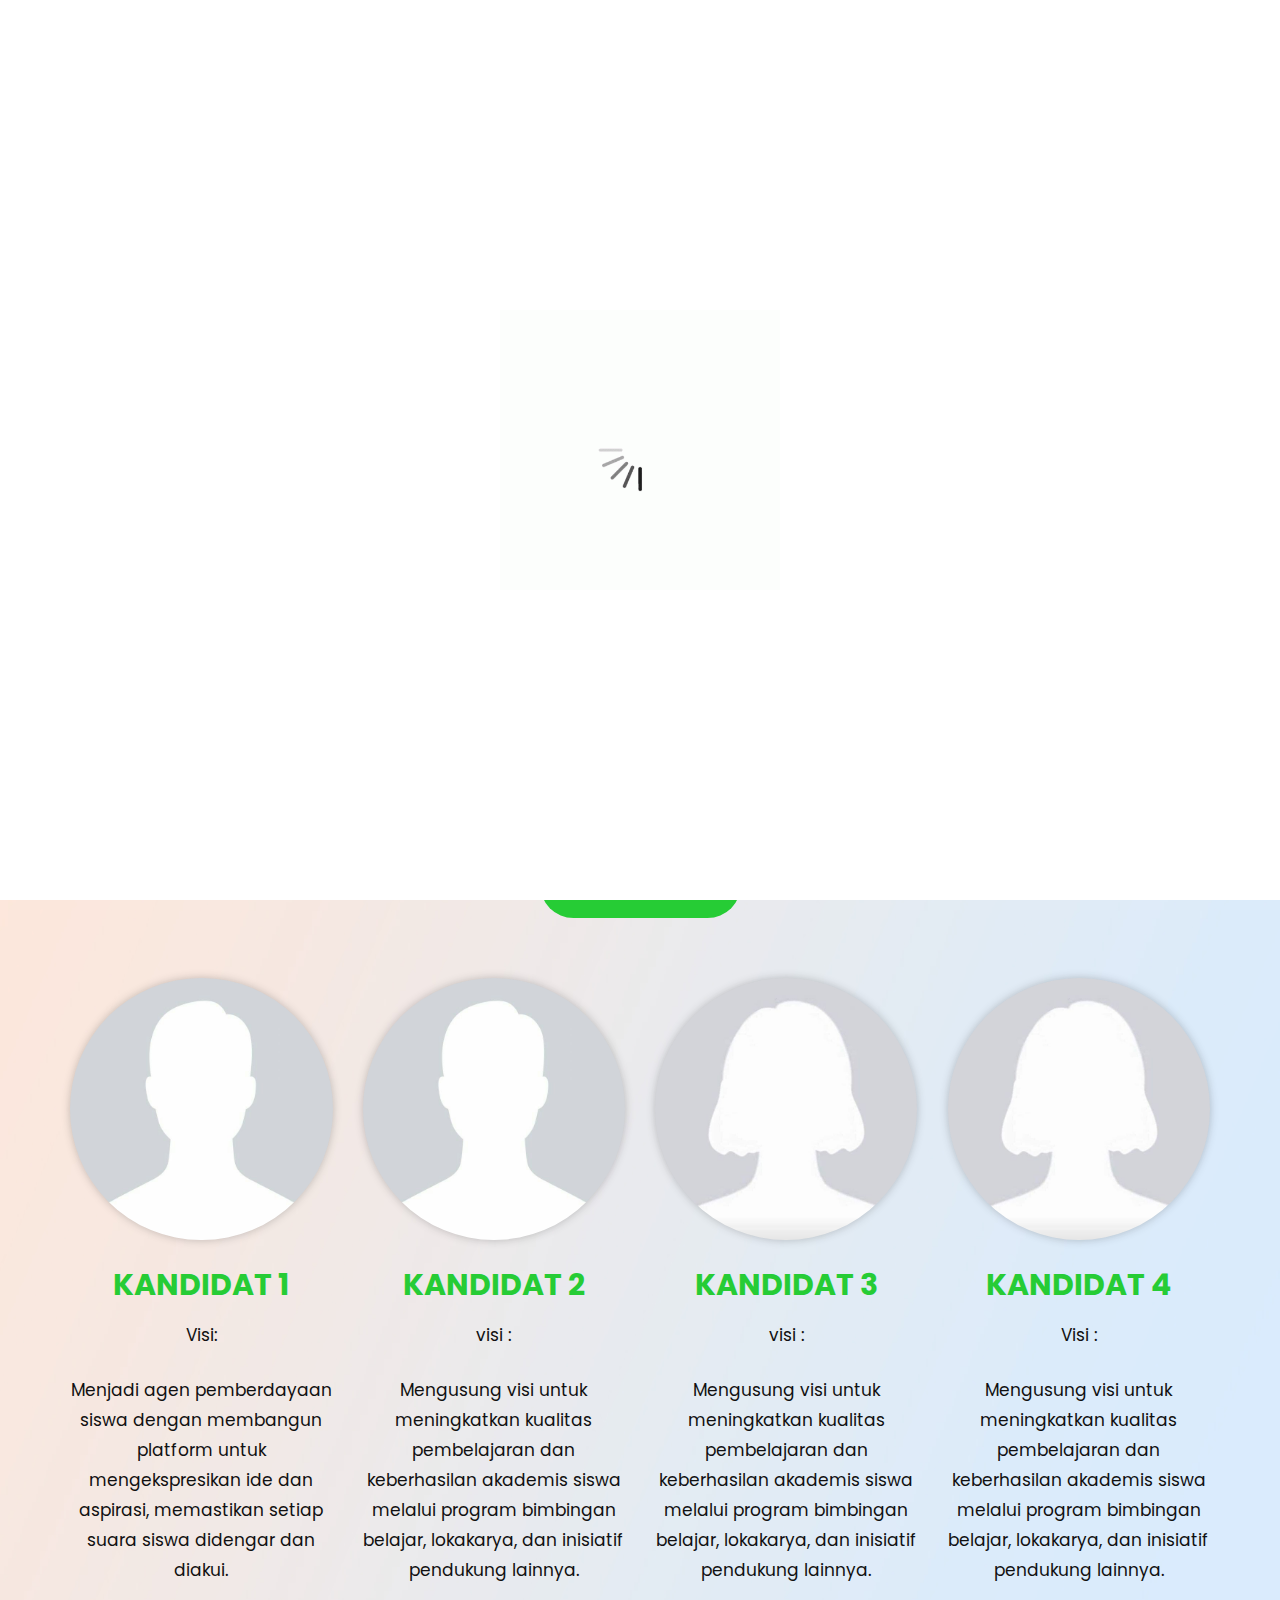
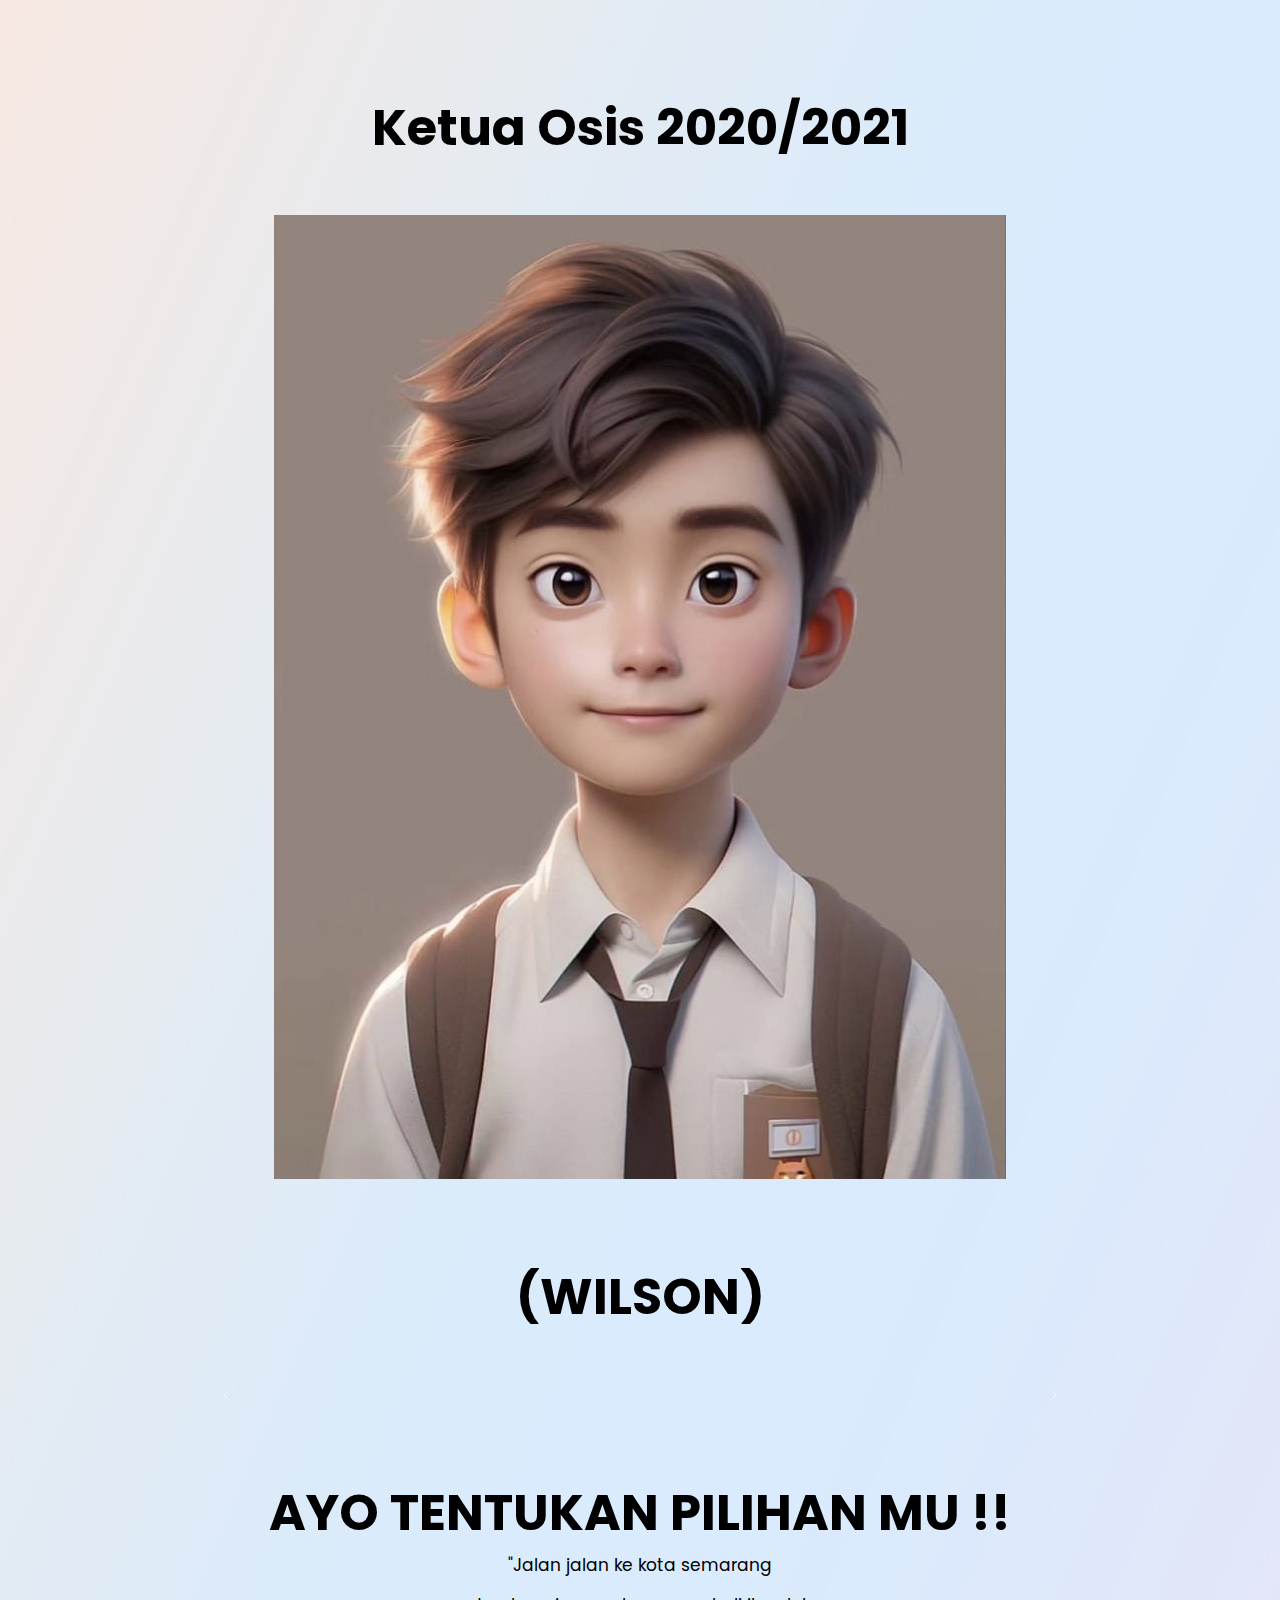
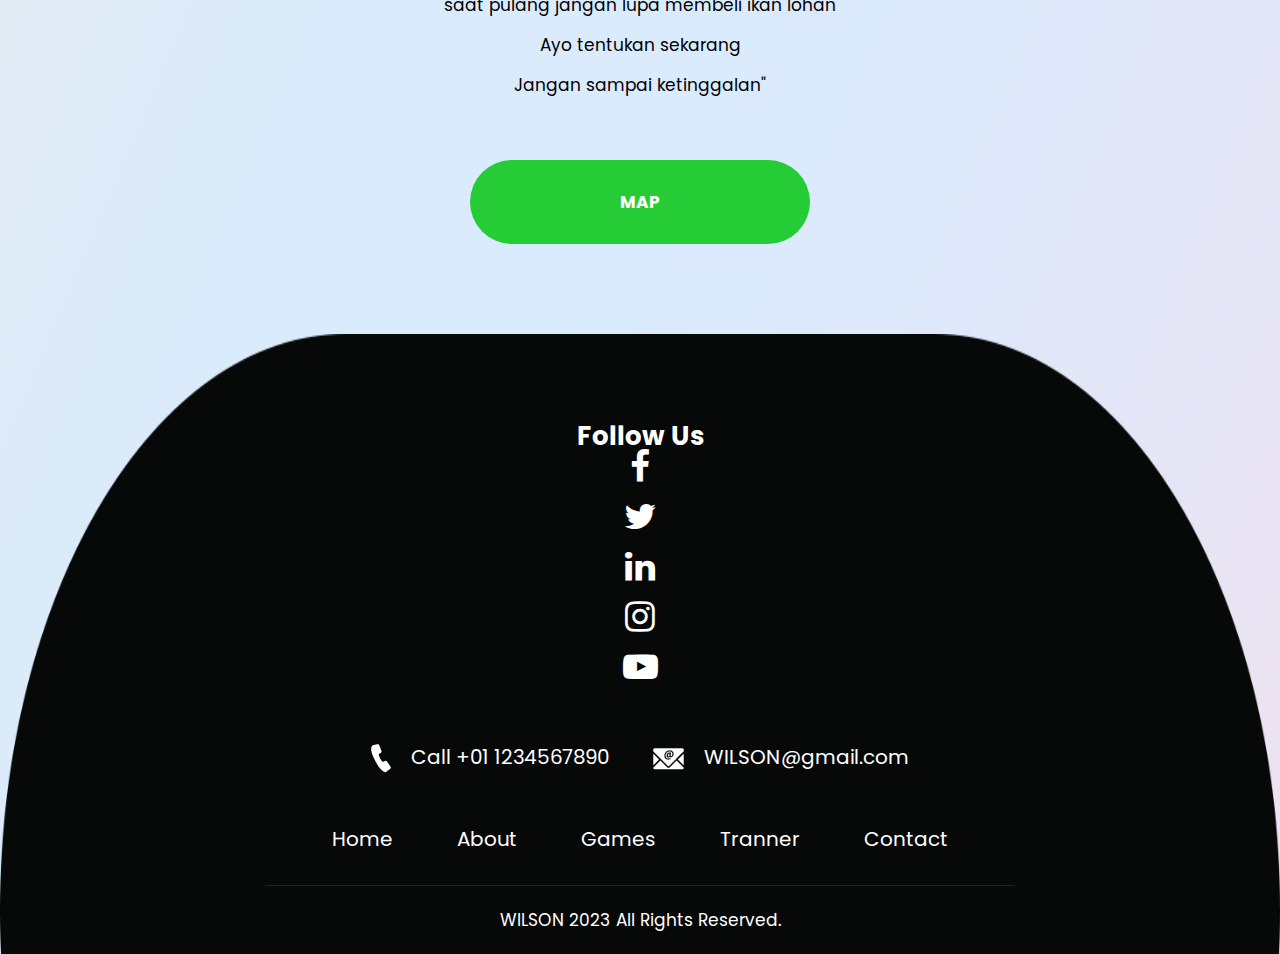
==== commit 04f93084: "Resolve conflicts" ====
--- a/poject/index.html
+++ b/poject/index.html
@@ -152,7 +152,6 @@
                         <p>Visi:</p>
                         <p> Menjadi agen pemberdayaan siswa dengan membangun platform untuk mengekspresikan ide dan aspirasi, 
                            memastikan setiap suara siswa didengar dan diakui.</p>
-                        <a class="read_more" href="upload.html">Upload Here</a>
                      </div>
                   </div>
                </div>
@@ -164,7 +163,7 @@
                         <p>visi :</p>
                         <p>Mengusung visi untuk meningkatkan kualitas pembelajaran dan keberhasilan akademis 
                            siswa melalui program bimbingan belajar, lokakarya, dan inisiatif pendukung lainnya.</p>
-                        <a class="read_more" href="index.html">Upload Here</a>
+
                      </div>
                   </div>
                </div>
@@ -176,7 +175,7 @@
                         <p>visi :</p>
                         <p>Mengusung visi untuk meningkatkan kualitas pembelajaran dan keberhasilan akademis siswa
                             melalui program bimbingan belajar, lokakarya, dan inisiatif pendukung lainnya.</p>
-                        <a class="read_more" href="index.html">Upload Here</a>
+
                      </div>
                   </div>
                </div>
@@ -188,7 +187,7 @@
                         <p>Visi :</p>
                         <p>Mengusung visi untuk meningkatkan kualitas pembelajaran dan keberhasilan akademis siswa melalui 
                            program bimbingan belajar, lokakarya, dan inisiatif pendukung lainnya.</p>
-                        <a class="read_more" href="upload.html">Upload Here</a>
+
                      </div>
                   </div>
                </div>
--- a/poject/css/style.css
+++ b/poject/css/style.css
@@ -685,6 +685,10 @@
      margin-top: 90px;
 }
 
+.text {
+     text-align: center;
+}
+
 .footer h3 {
      color: #ffffff;
      font-size: 26px;
@@ -693,14 +697,21 @@
      text-align: center;
 }
 
-ul.social_icon {
-     padding-top: 20px;
-}
-
-ul.social_icon li {
-     display: inline-block;
-     padding-right: 20px;
-}
+.social_icon i::after {
+     content: attr(data-text);
+     display: block;
+     margin-top: 5px;
+ }
+
+.social_icon {
+     display: flex;
+     flex-direction: column;
+     align-items: center;
+ }
+
+ .social_icon li {
+     margin-bottom: 10px;
+ }
 
 ul.social_icon li:last-child {
      padding-right: 0;
@@ -857,6 +868,54 @@
      opacity: 1;
 }
 
-
-
+<<<<<<< HEAD
+.body {
+            font-family: Arial, sans-serif;
+            margin: 0;
+            padding: 0;
+            background-color: #f4f4f4;
+        }
+
+.header {
+            background-color: #333;
+            color: #fff;
+            text-align: center;
+            padding: 1em;
+        }
+
+.section {
+            max-width: 800px;
+            margin: 2em auto;
+            padding: 1em;
+            background-color: #fff;
+            box-shadow: 0 0 10px rgba(0, 0, 0, 0.1);
+        }
+
+.img_responsive {
+            max-width: 100%;
+            height: auto;
+            display: block;
+            margin: 0 auto;
+        }
+
+.abo_btn {
+            text-align: center;
+            margin-top: 1em;
+            max-width: 100%;
+            height: 100vh;
+            display: 60%;
+            margin: 0 auto;
+        }
+.table {
+          width: 70%;
+          height: 50vh; 
+          display: flex;
+          justify-content: center;
+          align-items: center;
+      }
+   
+
+
+=======
+>>>>>>> 3df27cb1ca6a76a9072e36aab9fd00a49261b82f
 /** end contact section **/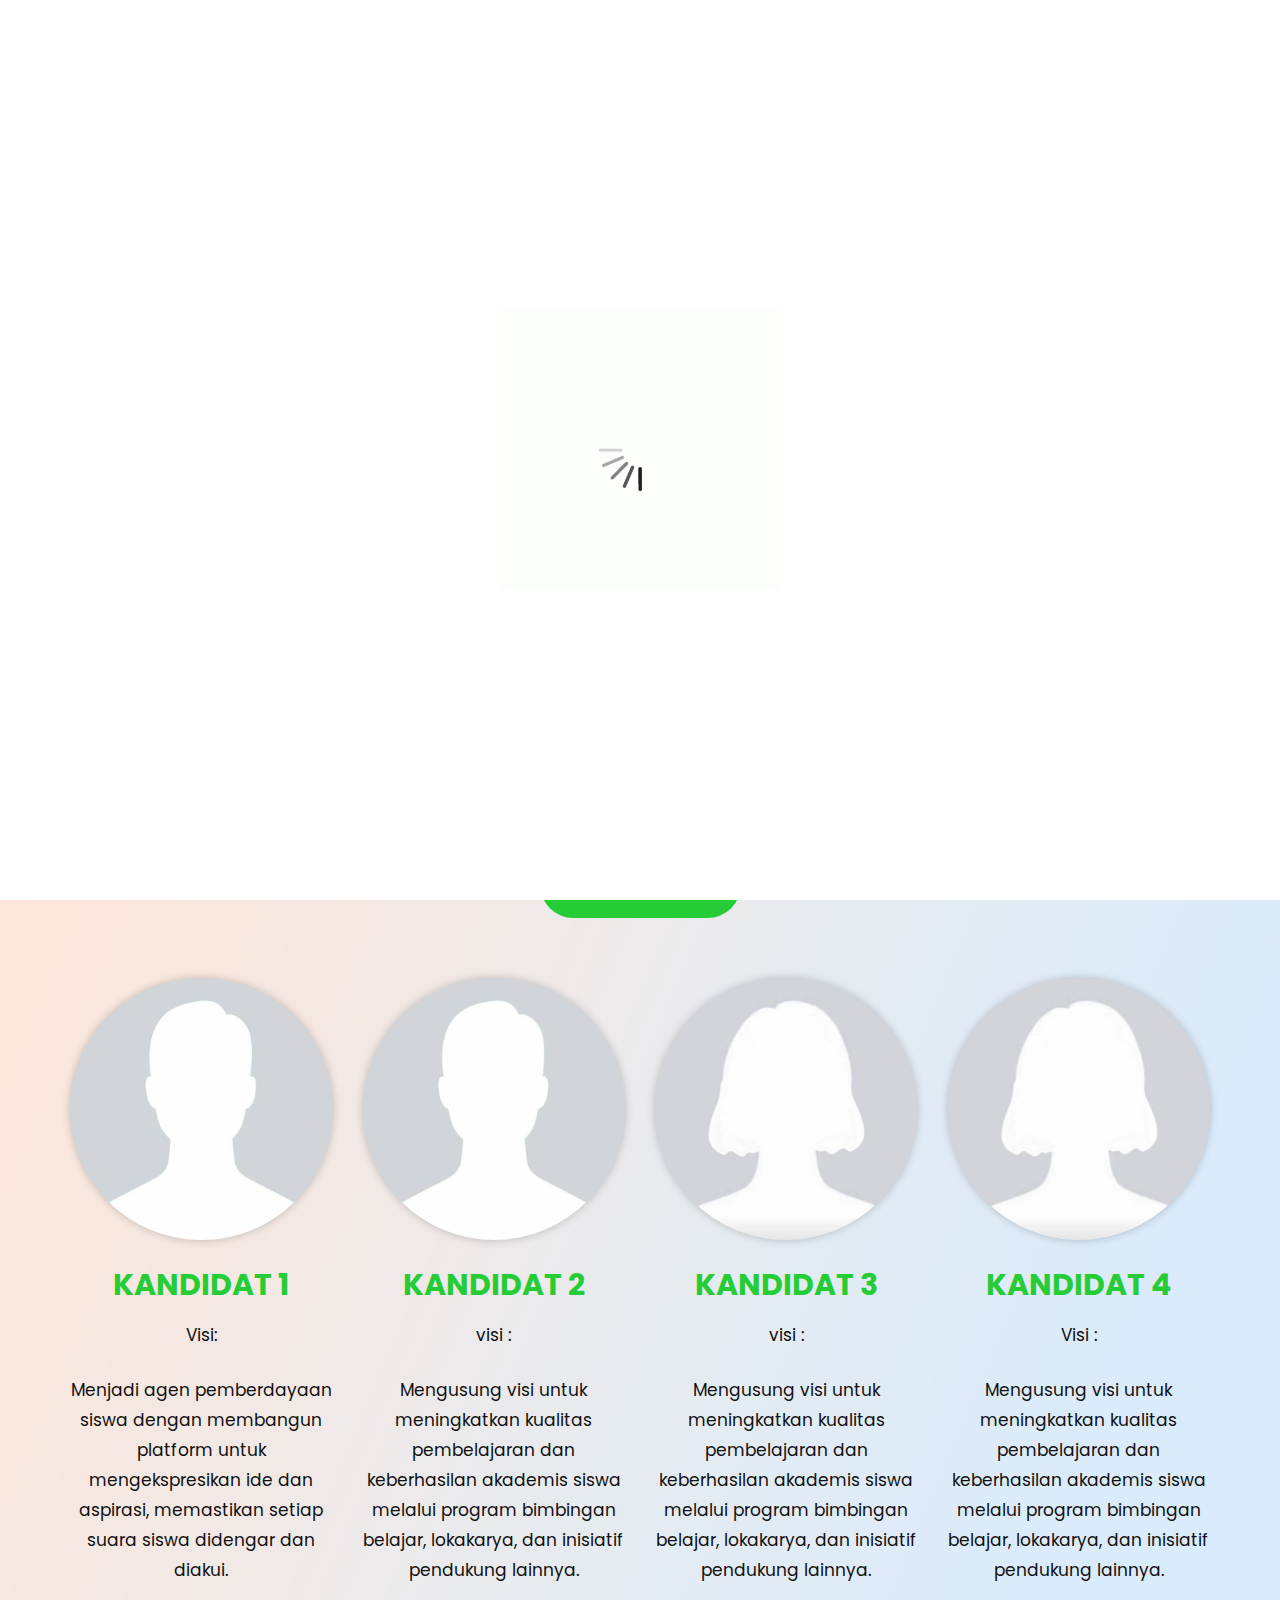
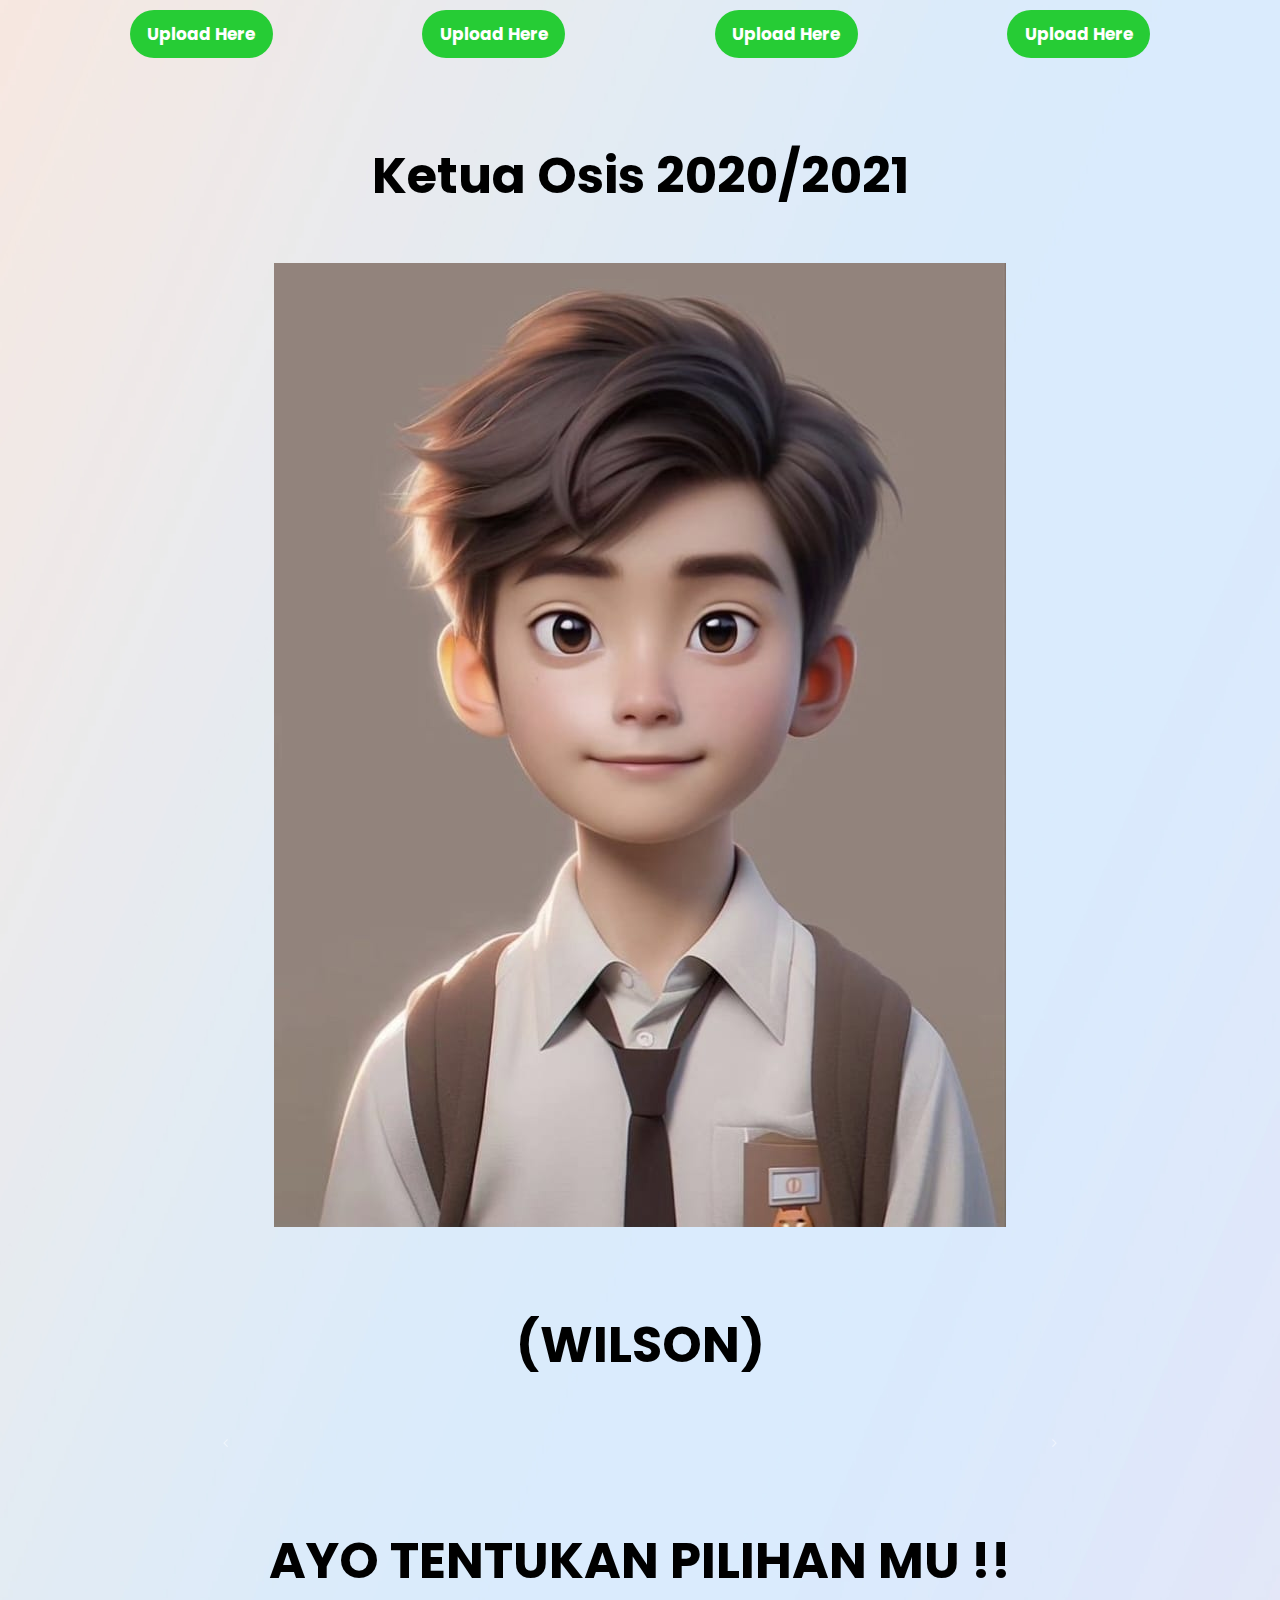
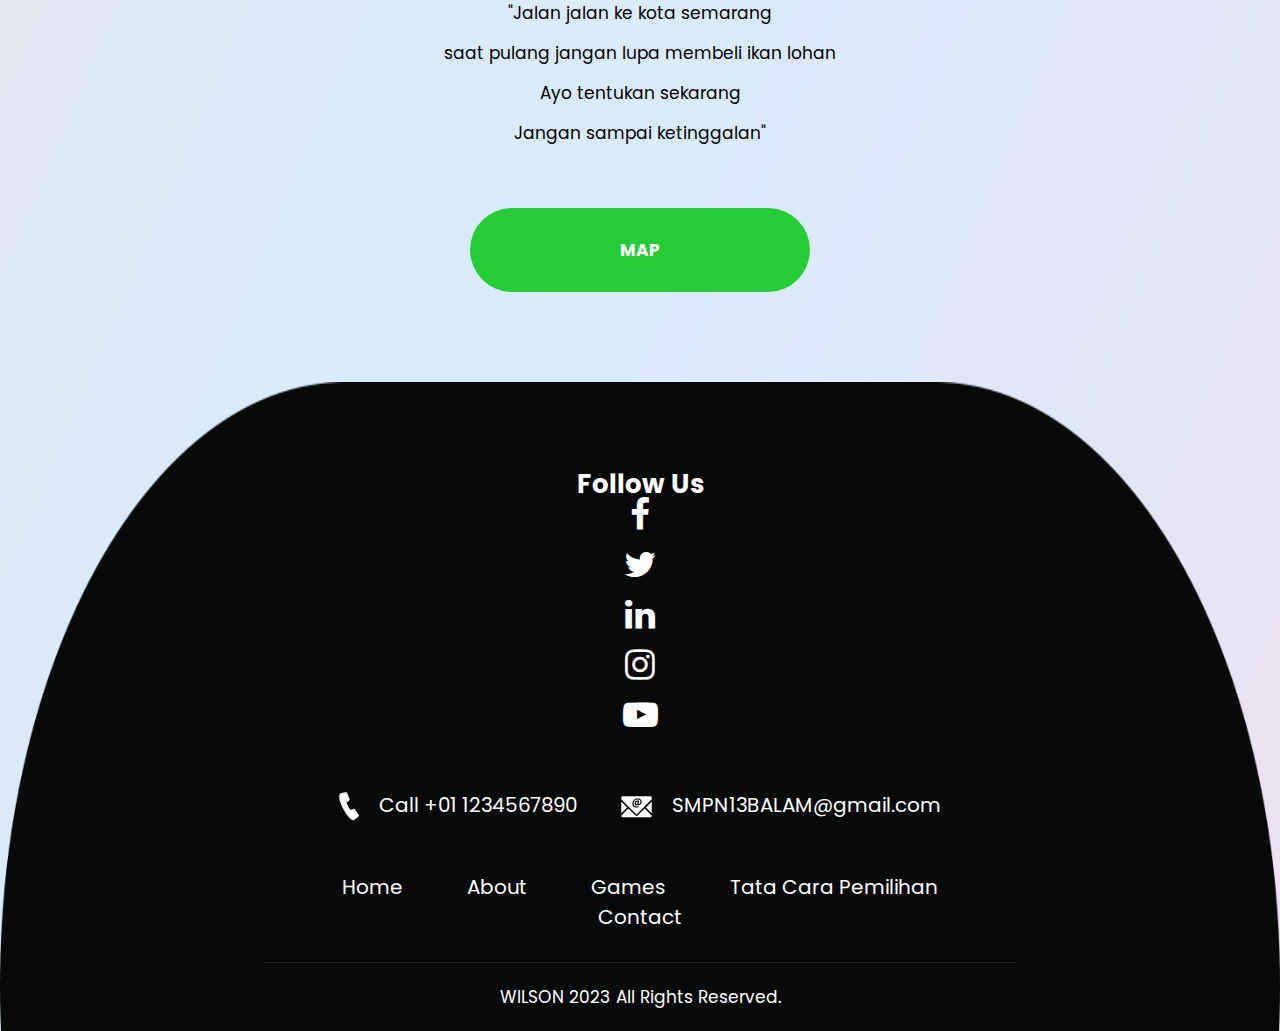
==== commit 107dbd35: "WLS:mengubah tranner menjadi tata cara pemilihan" ====
--- a/poject/index.html
+++ b/poject/index.html
@@ -35,8 +35,8 @@
          <a href="javascript:void(0)" class="closebtn" onclick="closeNav()">×</a>
          <a class="active" href="index.html">Home</a>
          <a href="about.html">About</a>
-         <a href="games.html">Games</a>
-         <a href="tranner.html">Tranner</a>
+         <a href="https://metropolis.co.id/2023/11/13/prestasi-siswa-kembali-harumkan-nama-smpn-13-balam/">Highlight</a>
+         <a href="https://kumparan.com/tips-dan-trik/tata-cara-pemilihan-ketua-osis-dengan-adil-dan-benar-di-lingkungan-sekolah-20eLwz88S24/full">Tata Cara Pemilihan</a>
          <a href="contact.html">Contact</a>
       </div>
       <!-- header -->
@@ -152,6 +152,7 @@
                         <p>Visi:</p>
                         <p> Menjadi agen pemberdayaan siswa dengan membangun platform untuk mengekspresikan ide dan aspirasi, 
                            memastikan setiap suara siswa didengar dan diakui.</p>
+                        <a class="read_more" href="upload.html">Upload Here</a>
                      </div>
                   </div>
                </div>
@@ -163,7 +164,7 @@
                         <p>visi :</p>
                         <p>Mengusung visi untuk meningkatkan kualitas pembelajaran dan keberhasilan akademis 
                            siswa melalui program bimbingan belajar, lokakarya, dan inisiatif pendukung lainnya.</p>
-
+                        <a class="read_more" href="index.html">Upload Here</a>
                      </div>
                   </div>
                </div>
@@ -175,7 +176,7 @@
                         <p>visi :</p>
                         <p>Mengusung visi untuk meningkatkan kualitas pembelajaran dan keberhasilan akademis siswa
                             melalui program bimbingan belajar, lokakarya, dan inisiatif pendukung lainnya.</p>
-
+                        <a class="read_more" href="index.html">Upload Here</a>
                      </div>
                   </div>
                </div>
@@ -187,7 +188,7 @@
                         <p>Visi :</p>
                         <p>Mengusung visi untuk meningkatkan kualitas pembelajaran dan keberhasilan akademis siswa melalui 
                            program bimbingan belajar, lokakarya, dan inisiatif pendukung lainnya.</p>
-
+                        <a class="read_more" href="upload.html">Upload Here</a>
                      </div>
                   </div>
                </div>
@@ -329,7 +330,7 @@
                            <li> <a href="Javascript:void(0)"><img src="images/call.png" alt="#"/> Call +01 1234567890
                               </a>
                            </li>
-                           <li> <a href="Javascript:void(0)"><img src="images/mall.png" alt="#"/> WILSON@gmail.com
+                           <li> <a href="Javascript:void(0)"><img src="images/mall.png" alt="#"/> SMPN13BALAM@gmail.com
                               </a>
                            </li>
                         </ul>
@@ -341,7 +342,7 @@
                            <li><a href="index.html">Home</a></li>
                            <li><a href="about.html">About</a></li>
                            <li><a href="games.html">Games</a></li>
-                           <li><a href="tranner.html">Tranner</a></li>
+                           <li><a href="tranner.html">Tata Cara Pemilihan</a></li>
                            <li><a href="contact.html">Contact</a></li>
                         </ul>
                      </div>
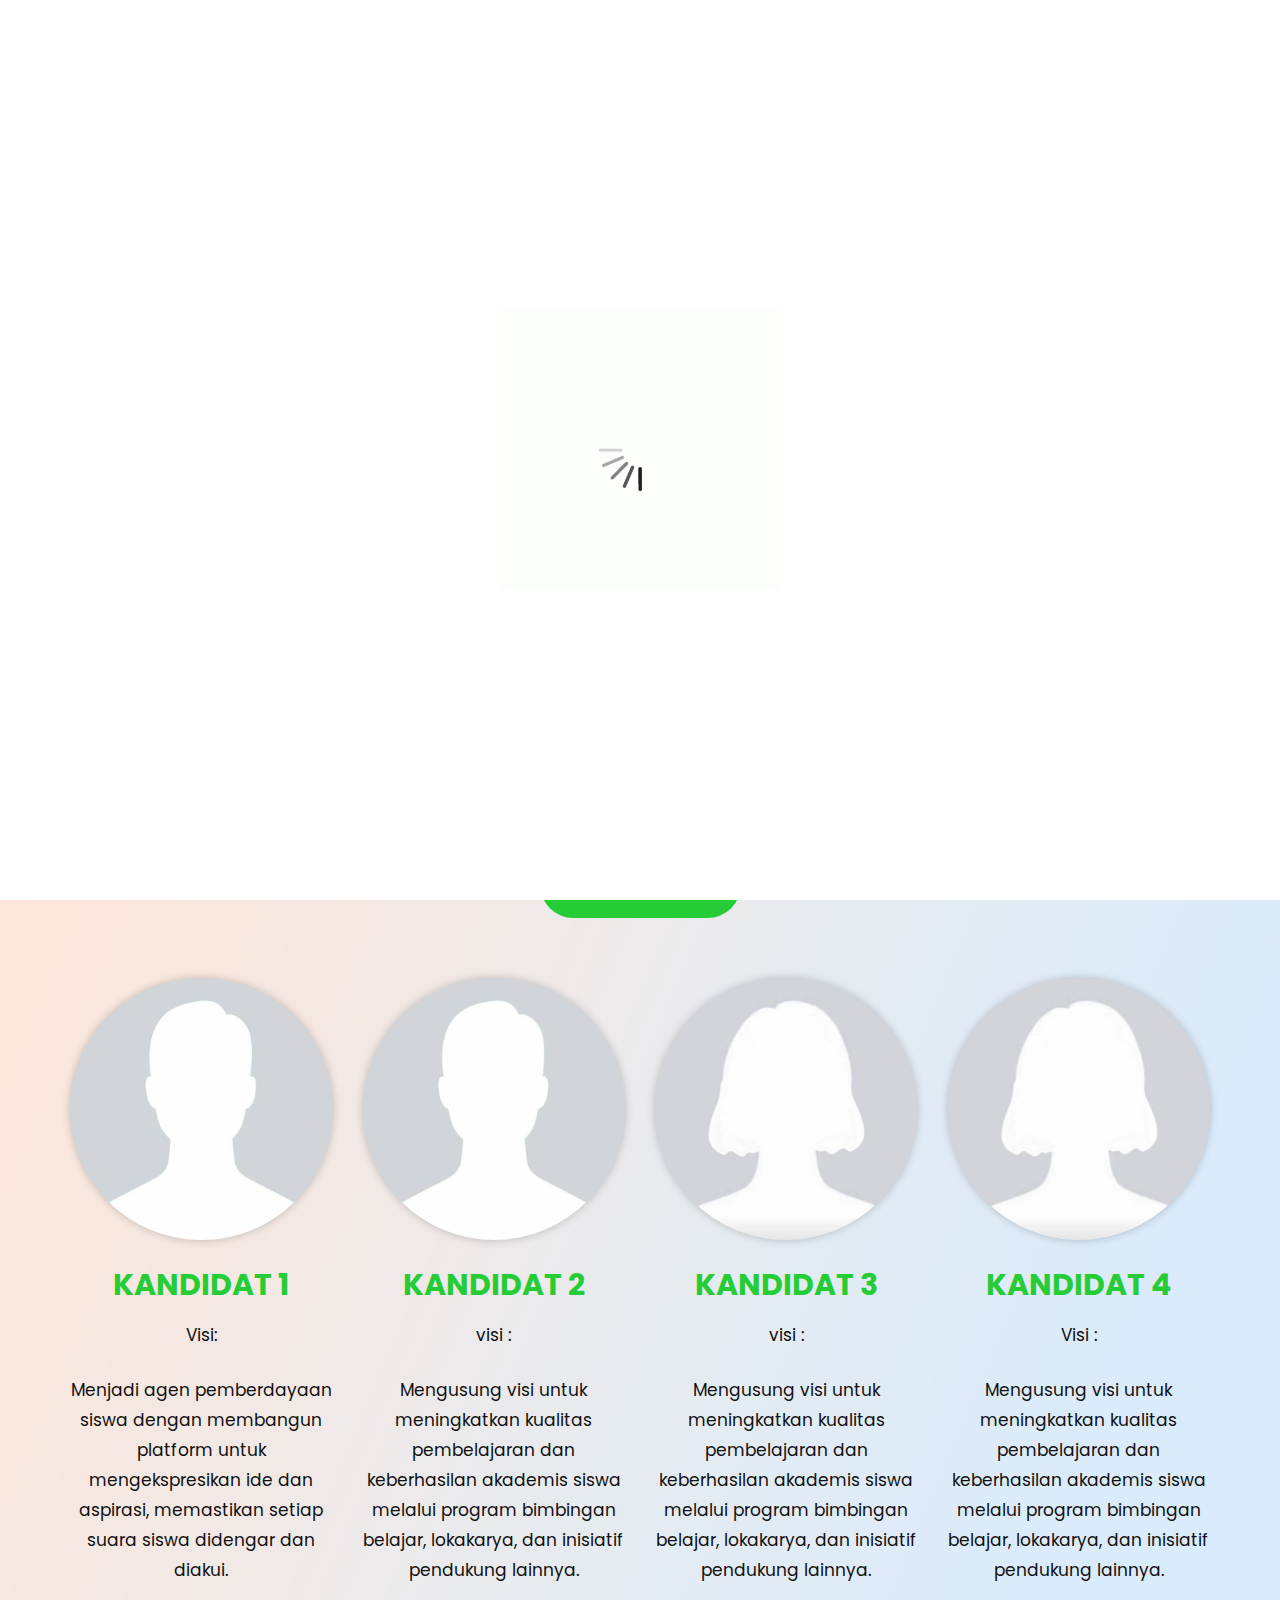
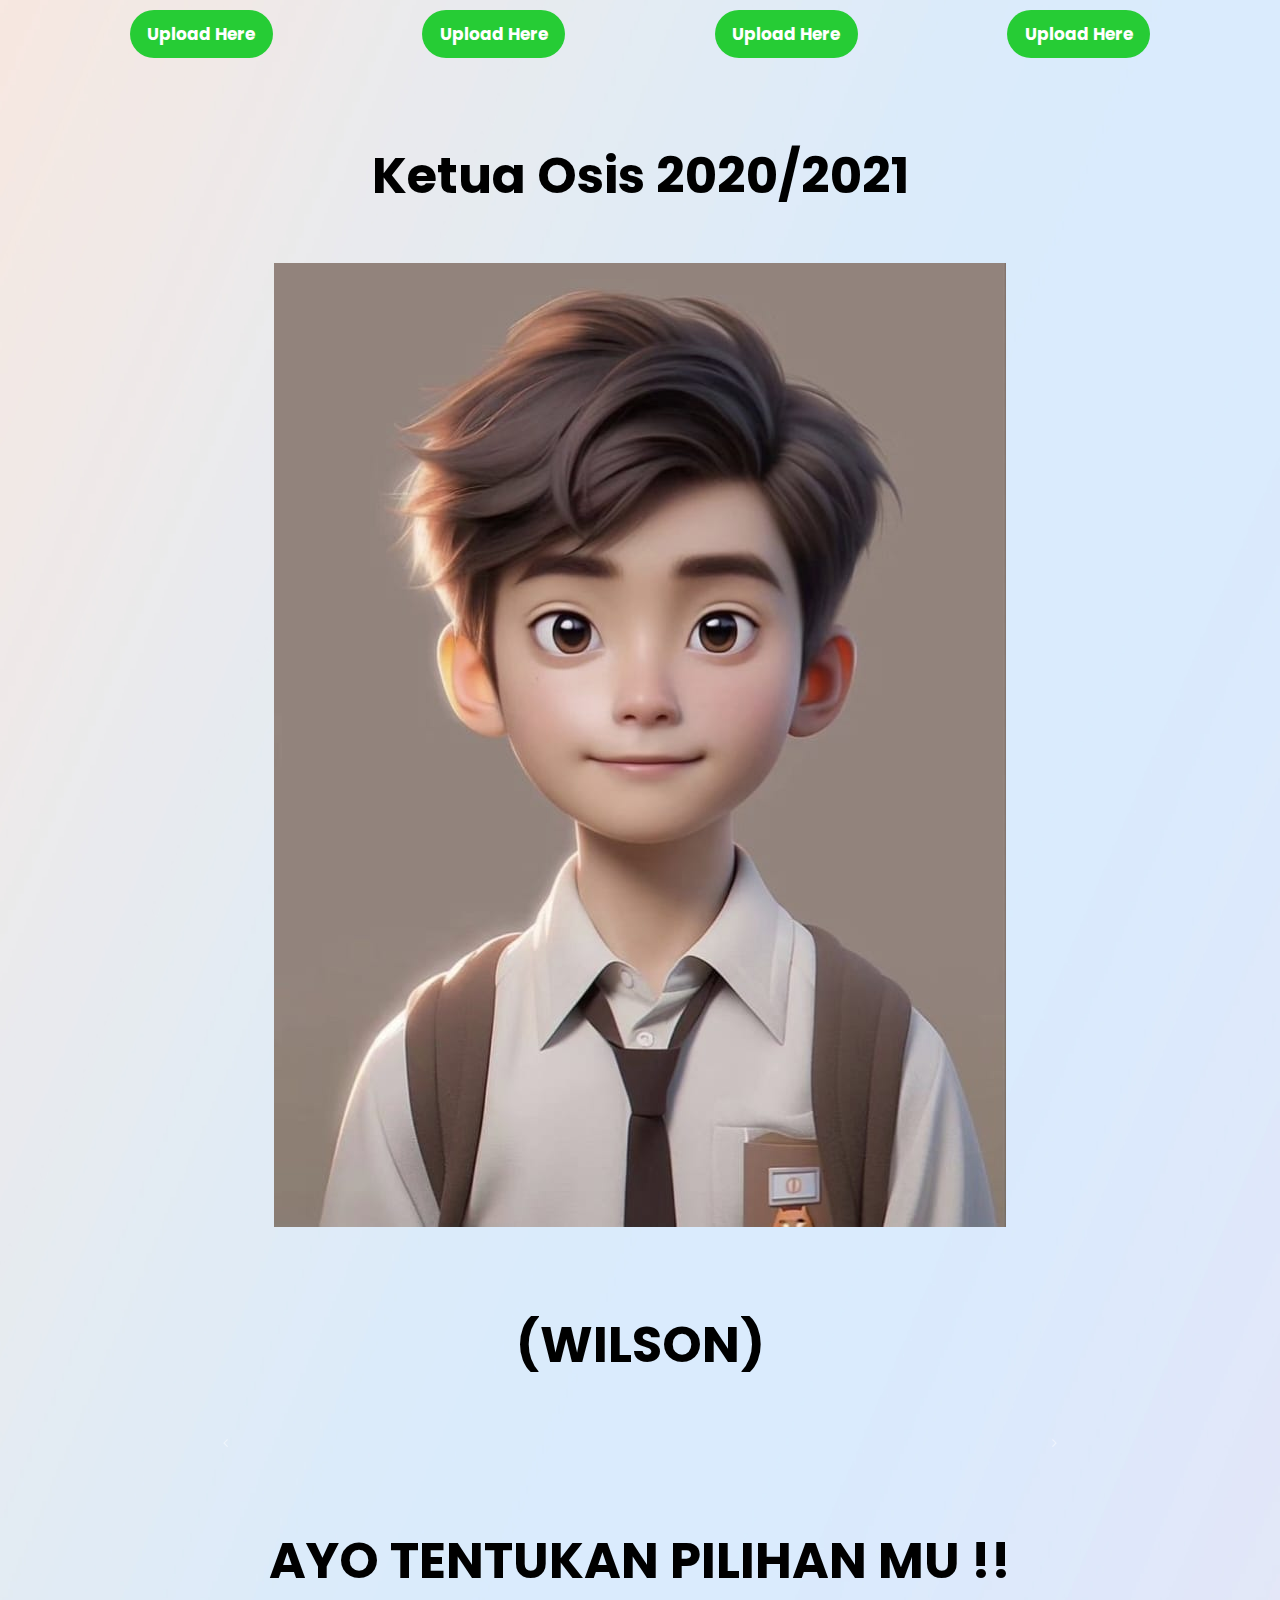
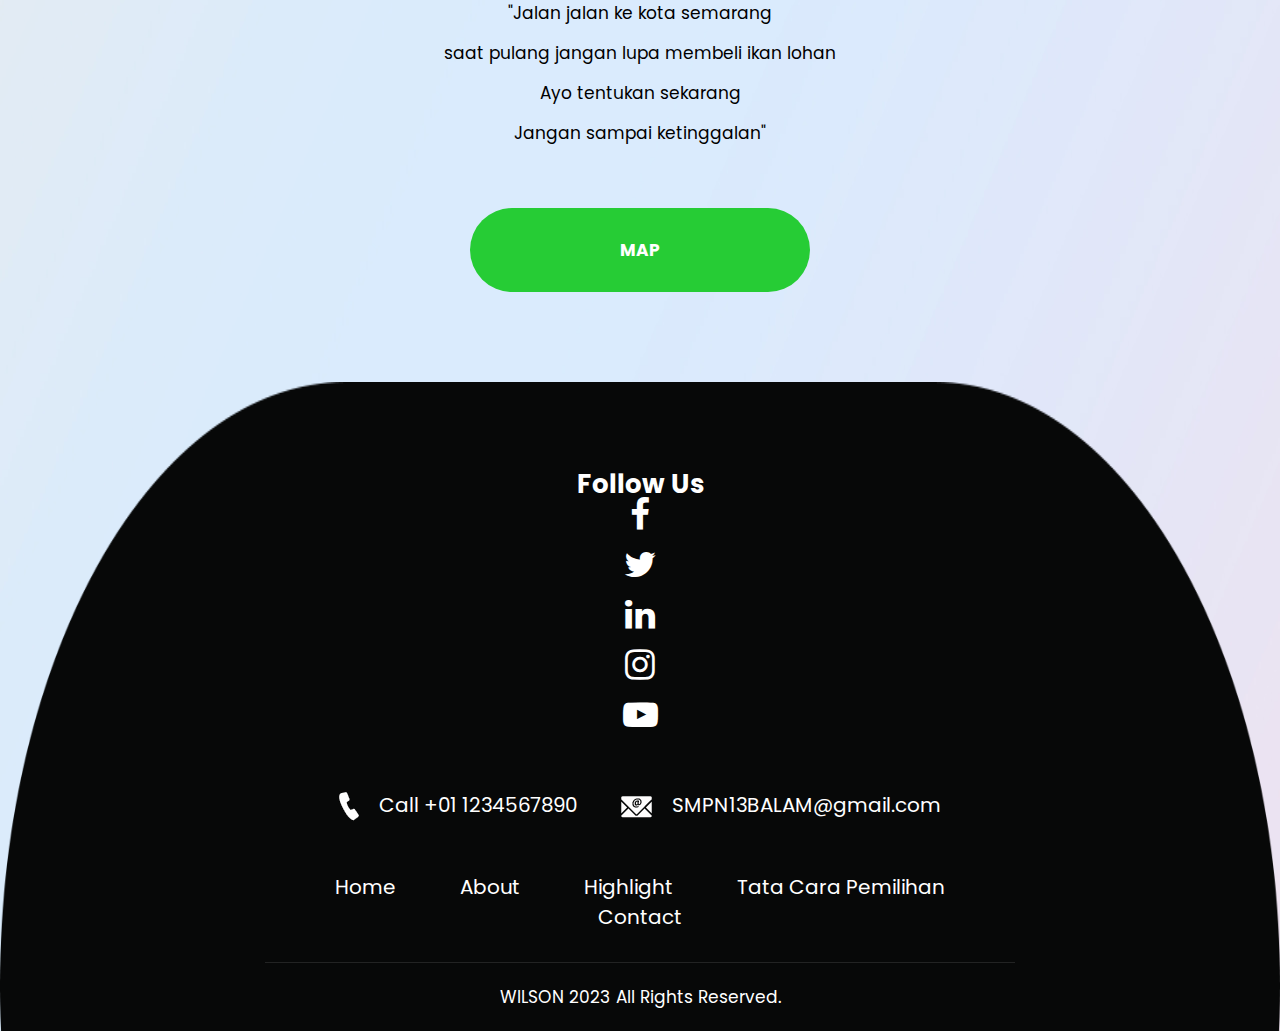
==== commit d5638476: "WLS:memberikan link hightlight" ====
--- a/poject/index.html
+++ b/poject/index.html
@@ -341,8 +341,8 @@
                         <ul>
                            <li><a href="index.html">Home</a></li>
                            <li><a href="about.html">About</a></li>
-                           <li><a href="games.html">Games</a></li>
-                           <li><a href="tranner.html">Tata Cara Pemilihan</a></li>
+                           <li><a href="https://metropolis.co.id/2023/11/13/prestasi-siswa-kembali-harumkan-nama-smpn-13-balam/">Highlight</a></li>
+                           <li><a href="https://kumparan.com/tips-dan-trik/tata-cara-pemilihan-ketua-osis-dengan-adil-dan-benar-di-lingkungan-sekolah-20eLwz88S24/full">Tata Cara Pemilihan</a></li>
                            <li><a href="contact.html">Contact</a></li>
                         </ul>
                      </div>
